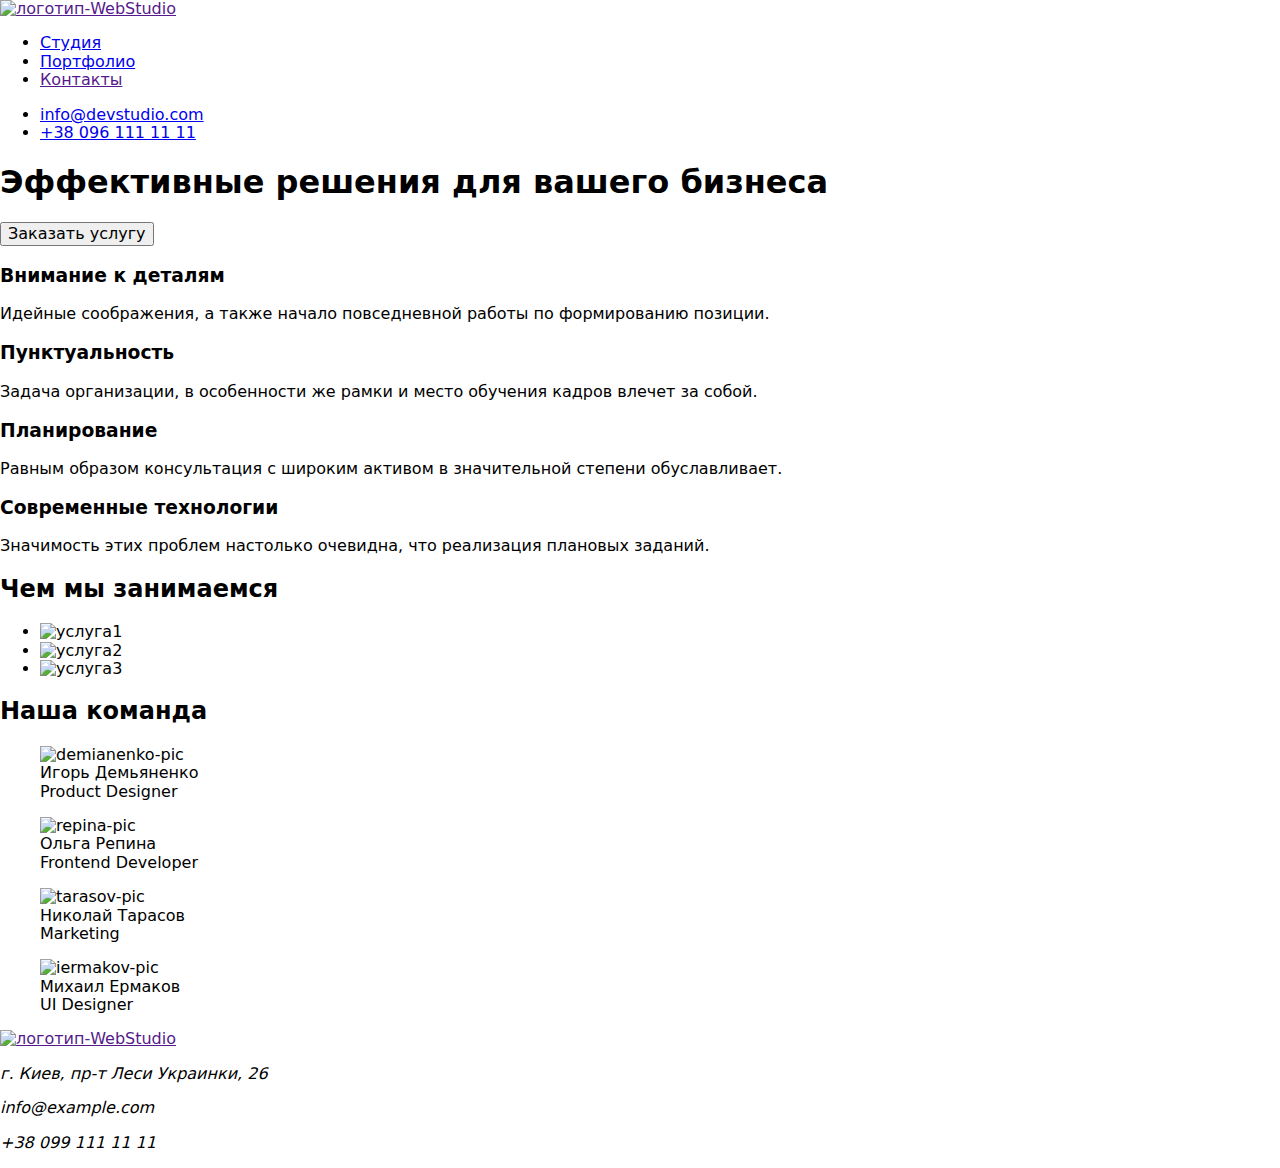
==== index.html @ 85d2e61b "правка структуры" ====
<!DOCTYPE html>
<html lang="ru">
  <head>
    <meta charset="UTF-8" />
    <meta name="viewport" content="width=device-width, initial-scale=1.0" />
    <title>Studio</title>
    <link
      rel="stylesheet"
      href="https://cdnjs.cloudflare.com/ajax/libs/modern-normalize/0.7.0/modern-normalize.min.css"
    />
    <link rel="stylesheet" href="./css-studio/studio.css" />
    <link
      href="https://fonts.googleapis.com/css2?family=Roboto:wght@400;700&display=swap"
      rel="stylesheet"
    />
  </head>
  <body class="body">
    <header class="header-content">
      <nav>
        <a class="company-logo" href="">
          <img
            src="./img/WebStudio.svg"
            width="145"
            height="31"
            alt="логотип-WebStudio"
          />
        </a>

        <ul class="nav-link-list">
          <li><a class="nav-link" href="./studio.html"> Студия</a></li>
          <li><a class="nav-link" href="../portfolio.html"> Портфолио</a></li>
          <li><a class="nav-link" href=""> Контакты</a></li>
        </ul>
      </nav>

      <ul>
        <li>
          <a class="contact-link" href="mailto:info@devstudio.com">
            info@devstudio.com</a
          >
        </li>
        <li>
          <a class="contact-link" href="tel:+380961111111">+38 096 111 11 11</a>
        </li>
      </ul>
    </header>
    <section class="section1">
      <h1 class="title1">Эффективные решения для вашего бизнеса</h1>
      <button class="order-service-button" type="button">
        Заказать услугу
      </button>
    </section>
    <main class="main-content">
      <!--Studio strong sides-->
      <section>
        <h3 class="title3">Внимание к деталям</h3>
        <p class="strong-sides-description">
          Идейные соображения, а также начало повседневной работы по
          формированию позиции.
        </p>
        <h3 class="title3">Пунктуальность</h3>
        <p class="strong-sides-description">
          Задача организации, в особенности же рамки и место обучения кадров
          влечет за собой.
        </p>
        <h3 class="title3">Планирование</h3>
        <p class="strong-sides-description">
          Равным образом консультация с широким активом в значительной степени
          обуславливает.
        </p>
        <h3 class="title3">Современные технологии</h3>
        <p class="strong-sides-description">
          Значимость этих проблем настолько очевидна, что реализация плановых
          заданий.
        </p>
      </section>
      <h2 class="title2">Чем мы занимаемся</h2>
      <ul>
        <li>
          <img src="./img/box1.svg" width="370" height="294" alt="услуга1" />
        </li>
        <li>
          <img src="./img/box2.svg" width="370" height="294" alt="услуга2" />
        </li>
        <li>
          <img src="./img/box3.svg" width="370" height="294" alt="услуга3" />
        </li>
      </ul>

      <!--Team info conteiner-->
      <section class="team-list">
        <h2 class="title2">Наша команда</h2>
        <figure class="figure-item">
          <img
            src="./img/demianenko.svg"
            width="270"
            height="260"
            alt="demianenko-pic"
          />
          <figcaption>
            Игорь Демьяненко <br />
            Product Designer
          </figcaption>
        </figure>

        <figure class="figure-item">
          <img
            src="./img/repina.svg"
            width="270"
            height="260"
            alt="repina-pic"
          />
          <figcaption>
            Ольга Репина <br />
            Frontend Developer
          </figcaption>
        </figure>

        <figure class="figure-item">
          <img
            src="./img/tarasov.svg"
            width="270"
            height="260"
            alt="tarasov-pic"
          />
          <figcaption>
            Николай Тарасов <br />
            Marketing
          </figcaption>
        </figure>

        <figure class="figure-item">
          <img
            src="./img/iermakov.svg"
            width="270"
            height="260"
            alt="iermakov-pic"
          />
          <figcaption>
            Михаил Ермаков <br />
            UI Designer
          </figcaption>
        </figure>
      </section>
    </main>

    <footer class="footer">
      <a href="">
        <img
          src="./img/WebStudio.svg"
          width="145"
          height="31"
          alt="логотип-WebStudio"
        />
      </a>
      <address>
        <p class="adress-info-footer">г. Киев, пр-т Леси Украинки, 26</p>
        <p class="contacts-footer">info@example.com</p>
        <p class="contacts-footer">+38 099 111 11 11</p>
      </address>
    </footer>
  </body>
</html>
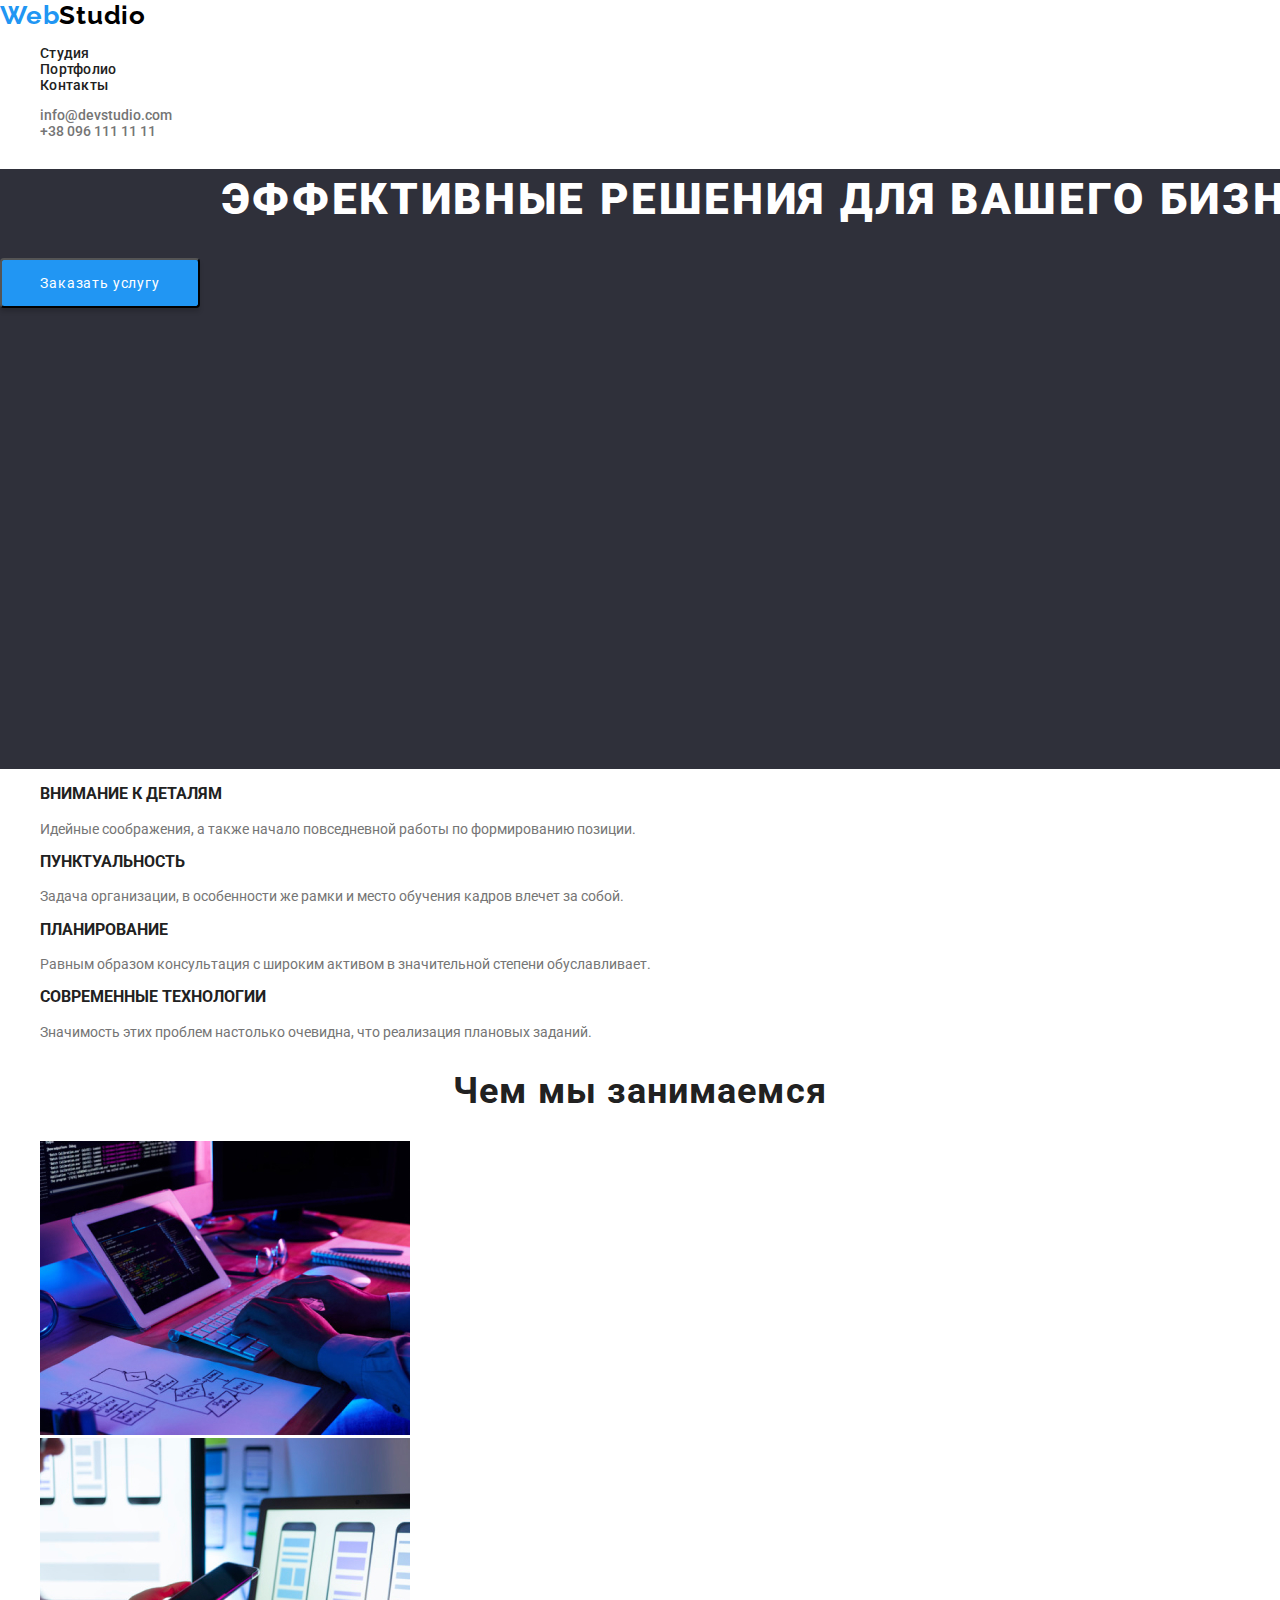
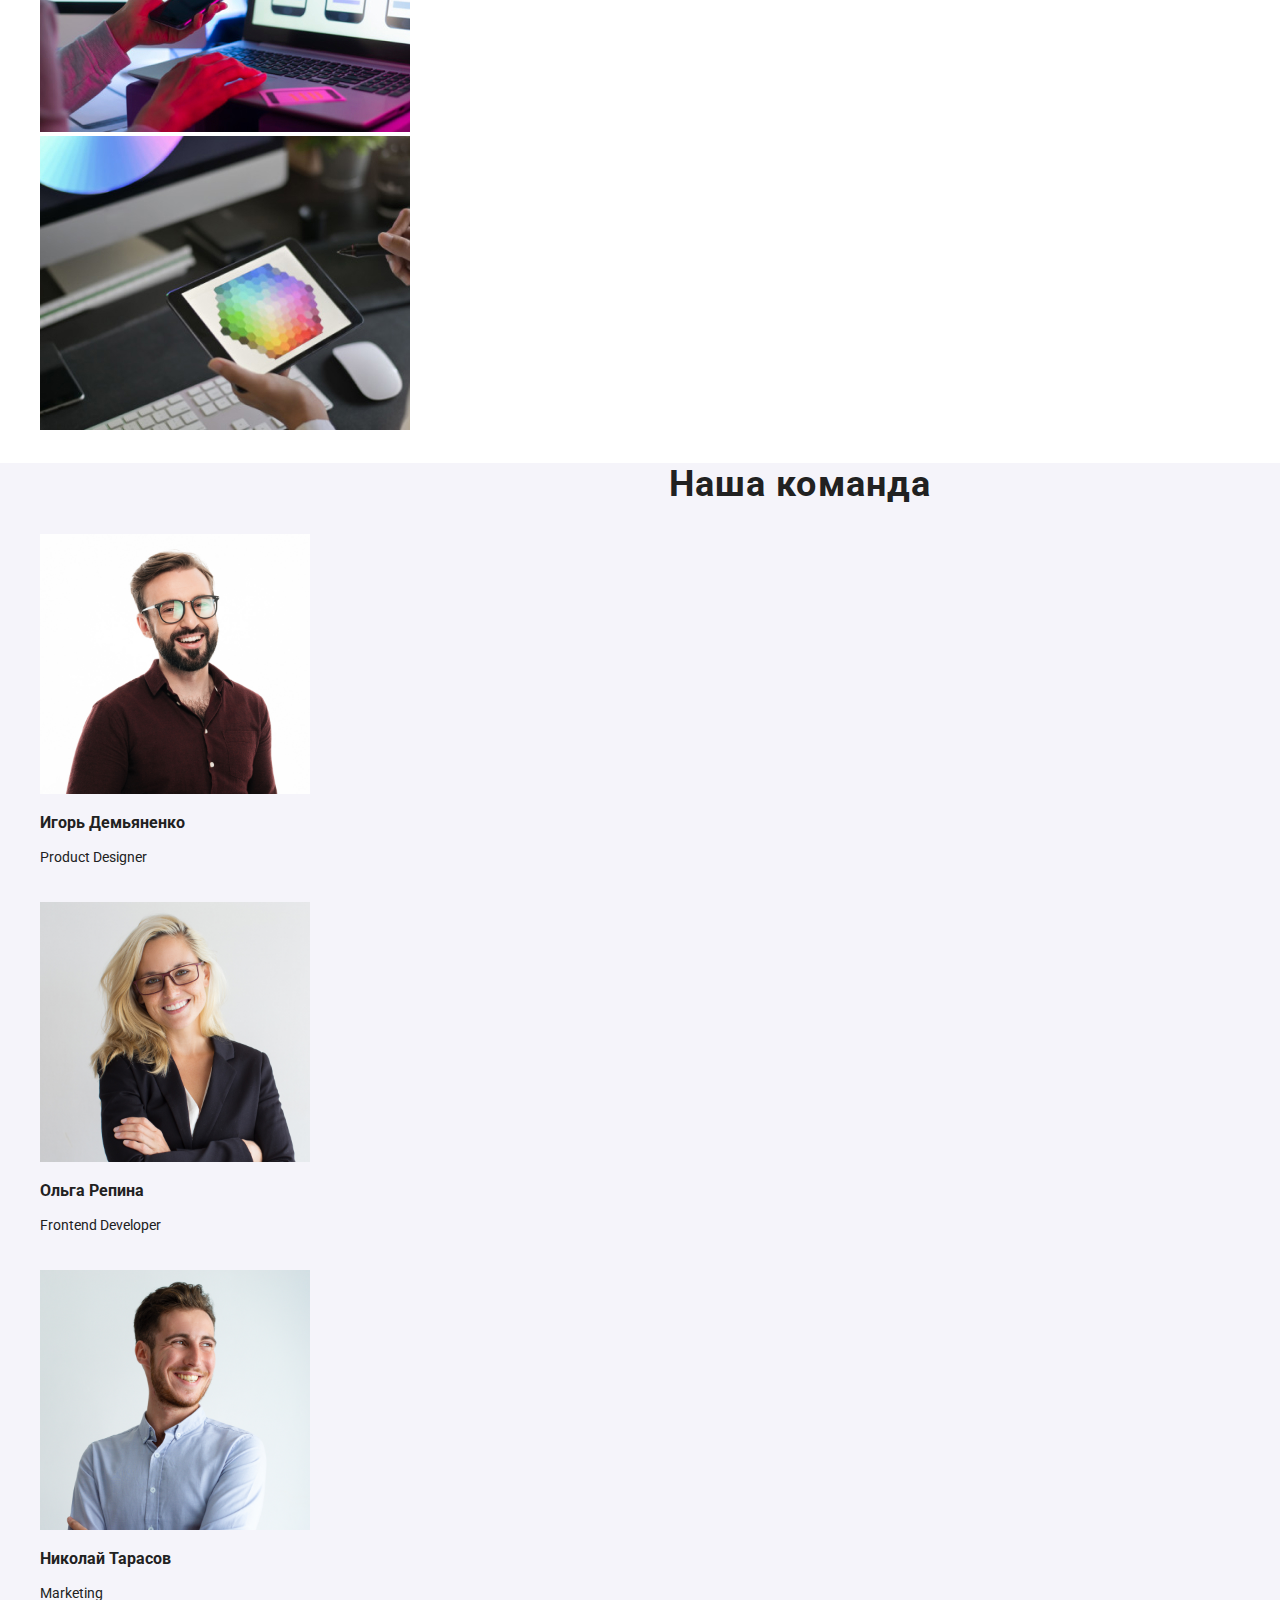
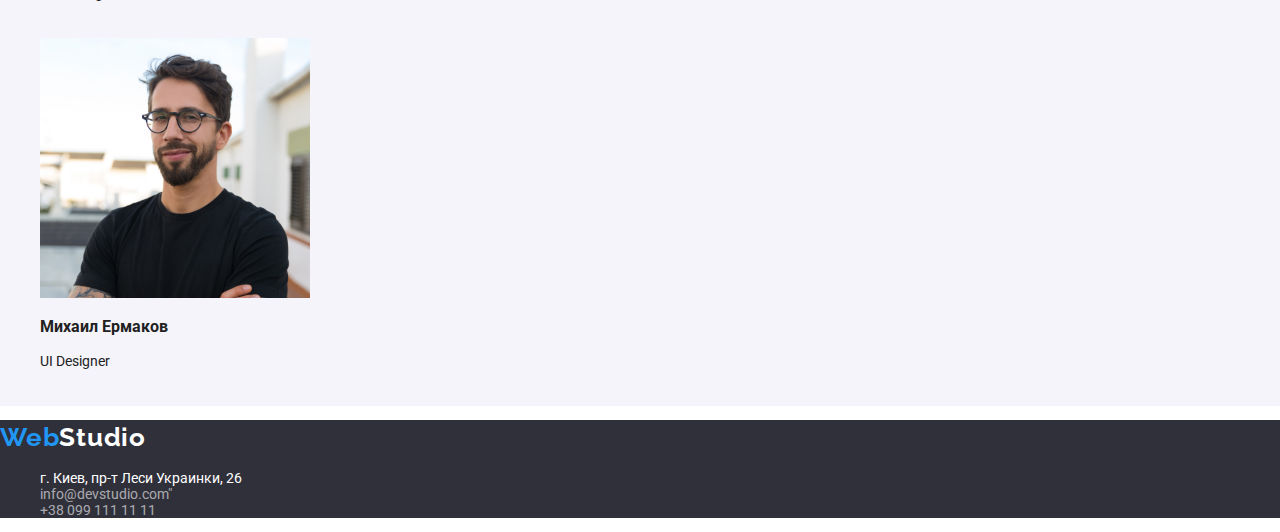
==== commit bce1478d: "клонирование файлов 2 ДЗ" ====
--- a/index.html
+++ b/index.html
@@ -8,28 +8,27 @@
       rel="stylesheet"
       href="https://cdnjs.cloudflare.com/ajax/libs/modern-normalize/0.7.0/modern-normalize.min.css"
     />
-    <link rel="stylesheet" href="./css-studio/studio.css" />
+    <link rel="stylesheet" href="./css/styles.css" />
     <link
       href="https://fonts.googleapis.com/css2?family=Roboto:wght@400;700&display=swap"
       rel="stylesheet"
     />
+    <link
+      href="https://fonts.googleapis.com/css2?family=Raleway:wght@600&display=swap"
+      rel="stylesheet"
+    />
   </head>
-  <body class="body">
+  <body>
     <header class="header-content">
       <nav>
-        <a class="company-logo" href="">
-          <img
-            src="./img/WebStudio.svg"
-            width="145"
-            height="31"
-            alt="логотип-WebStudio"
-          />
+        <a class="company-logo" href="./index.html"
+          ><span class="logo-web">Web</span>Studio
         </a>
 
         <ul class="nav-link-list">
-          <li><a class="nav-link" href="./studio.html"> Студия</a></li>
-          <li><a class="nav-link" href="../portfolio.html"> Портфолио</a></li>
-          <li><a class="nav-link" href=""> Контакты</a></li>
+          <li><a class="nav-link" href="./index.html"> Студия</a></li>
+          <li><a class="nav-link" href="./portfolio.html"> Портфолио</a></li>
+          <li><a class="nav-link" href="">Контакты</a></li>
         </ul>
       </nav>
 
@@ -44,120 +43,130 @@
         </li>
       </ul>
     </header>
-    <section class="section1">
-      <h1 class="title1">Эффективные решения для вашего бизнеса</h1>
-      <button class="order-service-button" type="button">
-        Заказать услугу
-      </button>
-    </section>
+
     <main class="main-content">
+      <section class="section-hero">
+        <h1 class="title-hero">Эффективные решения для вашего бизнеса</h1>
+        <button class="btn" type="button">Заказать услугу</button>
+      </section>
+
       <!--Studio strong sides-->
       <section>
-        <h3 class="title3">Внимание к деталям</h3>
-        <p class="strong-sides-description">
-          Идейные соображения, а также начало повседневной работы по
-          формированию позиции.
-        </p>
-        <h3 class="title3">Пунктуальность</h3>
-        <p class="strong-sides-description">
-          Задача организации, в особенности же рамки и место обучения кадров
-          влечет за собой.
-        </p>
-        <h3 class="title3">Планирование</h3>
-        <p class="strong-sides-description">
-          Равным образом консультация с широким активом в значительной степени
-          обуславливает.
-        </p>
-        <h3 class="title3">Современные технологии</h3>
-        <p class="strong-sides-description">
-          Значимость этих проблем настолько очевидна, что реализация плановых
-          заданий.
-        </p>
+        <!--<h2>Сильные стороны</h2>-->
+        <ul>
+          <li>
+            <h3 class="strong-sides">Внимание к деталям</h3>
+            <p class="sides-descr">
+              Идейные соображения, а также начало повседневной работы по
+              формированию позиции.
+            </p>
+          </li>
+          <li>
+            <h3 class="strong-sides">Пунктуальность</h3>
+            <p class="sides-descr">
+              Задача организации, в особенности же рамки и место обучения кадров
+              влечет за собой.
+            </p>
+          </li>
+          <li>
+            <h3 class="strong-sides">Планирование</h3>
+            <p class="sides-descr">
+              Равным образом консультация с широким активом в значительной
+              степени обуславливает.
+            </p>
+          </li>
+          <li>
+            <h3 class="strong-sides">Современные технологии</h3>
+            <p class="sides-descr">
+              Значимость этих проблем настолько очевидна, что реализация
+              плановых заданий.
+            </p>
+          </li>
+        </ul>
       </section>
-      <h2 class="title2">Чем мы занимаемся</h2>
+      <h2 class="title-company-features">Чем мы занимаемся</h2>
       <ul>
         <li>
-          <img src="./img/box1.svg" width="370" height="294" alt="услуга1" />
+          <img
+            src="./img/img-studio/coding.jpg"
+            width="370"
+            alt="услуги-html/css"
+          />
         </li>
         <li>
-          <img src="./img/box2.svg" width="370" height="294" alt="услуга2" />
+          <img
+            src="./img/img-studio/programming.jpg"
+            width="370"
+            alt="услуги-програмирования"
+          />
         </li>
         <li>
-          <img src="./img/box3.svg" width="370" height="294" alt="услуга3" />
+          <img
+            src="./img/img-studio/design.jpg"
+            width="370"
+            alt="услуги-дизайна"
+          />
         </li>
       </ul>
 
       <!--Team info conteiner-->
       <section class="team-list">
-        <h2 class="title2">Наша команда</h2>
-        <figure class="figure-item">
-          <img
-            src="./img/demianenko.svg"
-            width="270"
-            height="260"
-            alt="demianenko-pic"
-          />
-          <figcaption>
-            Игорь Демьяненко <br />
-            Product Designer
-          </figcaption>
-        </figure>
+        <h2 class="title-company-features">Наша команда</h2>
+        <ul>
+          <li class="staff-item">
+            <img
+              src="./img/img-studio/demianenko.jpg"
+              width="270"
+              alt="demianenko-pic"
+            />
+            <h3 class="staff-info">Игорь Демьяненко</h3>
+            <p class="staff-function">Product Designer</p>
+          </li>
 
-        <figure class="figure-item">
-          <img
-            src="./img/repina.svg"
-            width="270"
-            height="260"
-            alt="repina-pic"
-          />
-          <figcaption>
-            Ольга Репина <br />
-            Frontend Developer
-          </figcaption>
-        </figure>
+          <li class="staff-item">
+            <img
+              src="./img/img-studio/repina.jpg"
+              width="270"
+              alt="repina-pic"
+            />
+            <h3 class="staff-info">Ольга Репина</h3>
+            <p class="staff-function">Frontend Developer</p>
+          </li>
 
-        <figure class="figure-item">
-          <img
-            src="./img/tarasov.svg"
-            width="270"
-            height="260"
-            alt="tarasov-pic"
-          />
-          <figcaption>
-            Николай Тарасов <br />
-            Marketing
-          </figcaption>
-        </figure>
+          <li class="staff-item">
+            <img
+              src="./img/img-studio/tarasov.jpg"
+              width="270"
+              alt="tarasov-pic"
+            />
+            <h3 class="staff-info">Николай Тарасов</h3>
+            <p class="staff-function">Marketing</p>
+          </li>
 
-        <figure class="figure-item">
-          <img
-            src="./img/iermakov.svg"
-            width="270"
-            height="260"
-            alt="iermakov-pic"
-          />
-          <figcaption>
-            Михаил Ермаков <br />
-            UI Designer
-          </figcaption>
-        </figure>
+          <li class="staff-item">
+            <img
+              src="./img/img-studio/iermakov.jpg"
+              width="270"
+              alt="iermakov-pic"
+            />
+            <h3>Михаил Ермаков</h3>
+            <p class="staff-function">UI Designer</p>
+          </li>
+        </ul>
       </section>
     </main>
 
     <footer class="footer">
-      <a href="">
-        <img
-          src="./img/WebStudio.svg"
-          width="145"
-          height="31"
-          alt="логотип-WebStudio"
-        />
+      <a class="company-logo" href="./index.html">
+        <span class="logo-web">Web</span
+        ><span class="logo-studio-footer">Studio</span>
       </a>
-      <address>
-        <p class="adress-info-footer">г. Киев, пр-т Леси Украинки, 26</p>
-        <p class="contacts-footer">info@example.com</p>
-        <p class="contacts-footer">+38 099 111 11 11</p>
-      </address>
+      <ul>
+        <li class="adress-info-footer">г. Киев, пр-т Леси Украинки, 26</li>
+        <li> <a class="contacts-footer" href="href="mailto:info@devstudio.com">
+            info@devstudio.com"</a></li>
+        <li> <a class="contacts-footer" href="tel:+380961111111"> +38 099 111 11 11</a></li>
+      </ul>
     </footer>
   </body>
 </html>
--- a/css/styles.css
+++ b/css/styles.css
@@ -0,0 +1,299 @@
+:root {
+  --main-text-color: #212121;
+  --secondary-text-color: #757575;
+  --white-color: #ffffff;
+  --accent-color: #2196f3;
+  --rare-text-color: #000000;
+  --footer-text-color: rgba(255, 255, 255, 0.6);
+  --text-shadow-color: rgba(0, 0, 0, 0.25);
+  --box-shadow-color: rgba(0, 0, 0, 0.15);
+  --link-accent-color: rgb(0, 119, 255);
+  --light-background-color: #f5f4fa;
+  --accent-background-color: #188ce8;
+  --footer-background-color: #2f303a;
+}
+body {
+  font-family: "Roboto", sans-serif;
+  font-size: 14px;
+  font-style: normal;
+  font-weight: normal;
+  color: var(--main-text-color);
+  background-color: var(--main-background-color);
+  /* width: 1200px; */
+}
+
+ul {
+  list-style: none;
+}
+
+/* .link {
+  color: var(--rare-color);
+  text-decoration: none;
+} */
+
+.header-content {
+  background-color: var(--white-color);
+  width: 1600px;
+}
+
+.company-logo {
+  width: 145px;
+  height: 31px;
+  text-decoration: none;
+  color: var (--rare-color);
+  font-family: Raleway;
+  font-style: normal;
+  font-weight: bold;
+  font-size: 26px;
+  line-height: 31px;
+  letter-spacing: 0.03em;
+}
+
+.logo-web {
+  color: var(--accent-color);
+}
+
+/* .nav-link-list {
+  align-items: center;
+} */
+
+.nav-link {
+  text-decoration: none;
+  color: var(--main-text-color);
+  /* width: 68px;
+  height: 16px; */
+  font-weight: 500;
+  line-height: 16px;
+  letter-spacing: 0.02em;
+}
+
+.contact-link {
+  color: var(--rare-text-color);
+  text-decoration: none;
+}
+
+.nav-link:hover,
+.nav-link:focus {
+  color: var(--link-accent-color);
+  text-shadow: 0px 4px 4px var(--footer-shadow-color);
+}
+
+.contact-link {
+  color: var(--secondary-text-color);
+  font-size: 14px;
+  text-decoration: none;
+}
+
+.contact-link:hover,
+.contact-link:focus {
+  color: var(--link-accent-color);
+}
+
+.main-content {
+  background-color: var(--white-color);
+}
+
+.title-hero {
+  font-style: normal;
+  font-weight: 900;
+  font-size: 44px;
+  line-height: 60px;
+  text-align: center;
+  vertical-align: middle;
+  letter-spacing: 0.06em;
+  text-transform: uppercase;
+  color: var(--white-color);
+}
+
+.section-hero {
+  background-color: var(--footer-background-color);
+  width: 1600px;
+  height: 600px;
+}
+
+.btn {
+  position: absolute;
+  width: 200px;
+  height: 50px;
+  color: var(--white-color);
+  align-items: center;
+  text-align: center;
+  letter-spacing: 0.06em;
+  background-color: var(--accent-color);
+  box-shadow: 0px 4px 4px var(--box-shadow-color);
+  border-radius: 4px;
+}
+
+/* .order-service-button:hover,
+.order-service-button:focus {
+  width: 200px;
+  height: 50px;
+  left: 700px;
+  top: 433px;
+  color: white;
+  display: flex;
+  align-items: center;
+  text-align: center;
+  background-color:var (--accent-background-color);
+  box-shadow: 0px 4px 4px var (--box-shadow-color);
+  border-radius: 4px;
+} */
+
+.title-company-features {
+  font-weight: bold;
+  font-size: 36px;
+  line-height: 42px;
+  text-align: center;
+  letter-spacing: 0.03em;
+  color: var(--main-text-color);
+}
+
+.strong-sides {
+  font-weight: bold;
+  text-transform: uppercase;
+  color: var(--main-text-color);
+}
+
+.sides-descr {
+  color: var(--secondary-text-color);
+}
+.team-list {
+  background-color: var(--light-background-color);
+  width: 1600px;
+}
+
+.staff-item {
+  width: 270px;
+  height: 368px;
+}
+
+.footer {
+  background-color: var(--footer-background-color);
+  width: 1600px;
+}
+
+.logo-studio-footer {
+  color: var(--white-color);
+}
+
+.adress-info-footer {
+  color: white;
+}
+.contacts-footer {
+  color: var(--footer-text-color);
+}
+
+ul {
+  list-style: none;
+}
+
+.company-logo {
+  width: 145px;
+  height: 31px;
+  text-decoration: none;
+  color: var(--rare-text-color);
+  font-family: Raleway;
+  font-style: normal;
+  font-weight: bold;
+  font-size: 26px;
+  letter-spacing: 0.03em;
+}
+
+.logo-web {
+  color: var(--accent-color);
+  line-height: 30.5px;
+}
+
+.logo-studio {
+  line-height: 35.5px;
+}
+
+.nav-link-list {
+  align-items: center;
+}
+.nav-link {
+  color: var(--main-text-color);
+  width: 68px;
+  height: 16px;
+  font-weight: 500;
+  line-height: 16px;
+  letter-spacing: 0.02em;
+}
+
+.nav-link:hover,
+.nav-link:focus {
+  color: var(--link-accent-color);
+  text-shadow: 0px 4px 4px var(--text-shadow-color);
+}
+
+.nav-link {
+  text-decoration: none;
+}
+
+.contact-link {
+  color: var(--secondary-text-color);
+  font-size: 14px;
+  font-style: normal;
+  font-weight: 500;
+  text-decoration: none;
+}
+
+.contact-link:hover,
+.contact-link:focus {
+  color: var(--link-accent-color);
+}
+
+.button-list {
+  align-items: center;
+}
+
+.work-buttons {
+  width: 145px;
+  height: 38px;
+  text-align: center;
+  font-weight: 500;
+  font-size: 16px;
+  line-height: 26px;
+  background-color: var(--light-background-color);
+  border-radius: 4px;
+  border: 0px;
+}
+
+.work-buttons:hover,
+.work-buttons:focus {
+  width: 145px;
+  height: 38px;
+  color: var(--white-color);
+  text-align: center;
+  font-weight: 500;
+  align-items: center;
+  background-color: var(--accent-background-color);
+  box-shadow: 0px 4px 4px var(--box-shadow-color);
+  border-radius: 4px;
+}
+
+.project-link {
+  text-decoration: none;
+  color: var(--main-text-color);
+}
+
+.figure {
+  display: block;
+}
+
+.footer {
+  background-color: var(--footer-background-color);
+}
+
+.logo-studio-footer {
+  color: var(--white-color);
+  line-height: 35.5px;
+}
+
+.adress-info-footer {
+  color: var(--white-color);
+}
+.contacts-footer {
+  color: var(--footer-text-color);
+  text-decoration: none;
+}
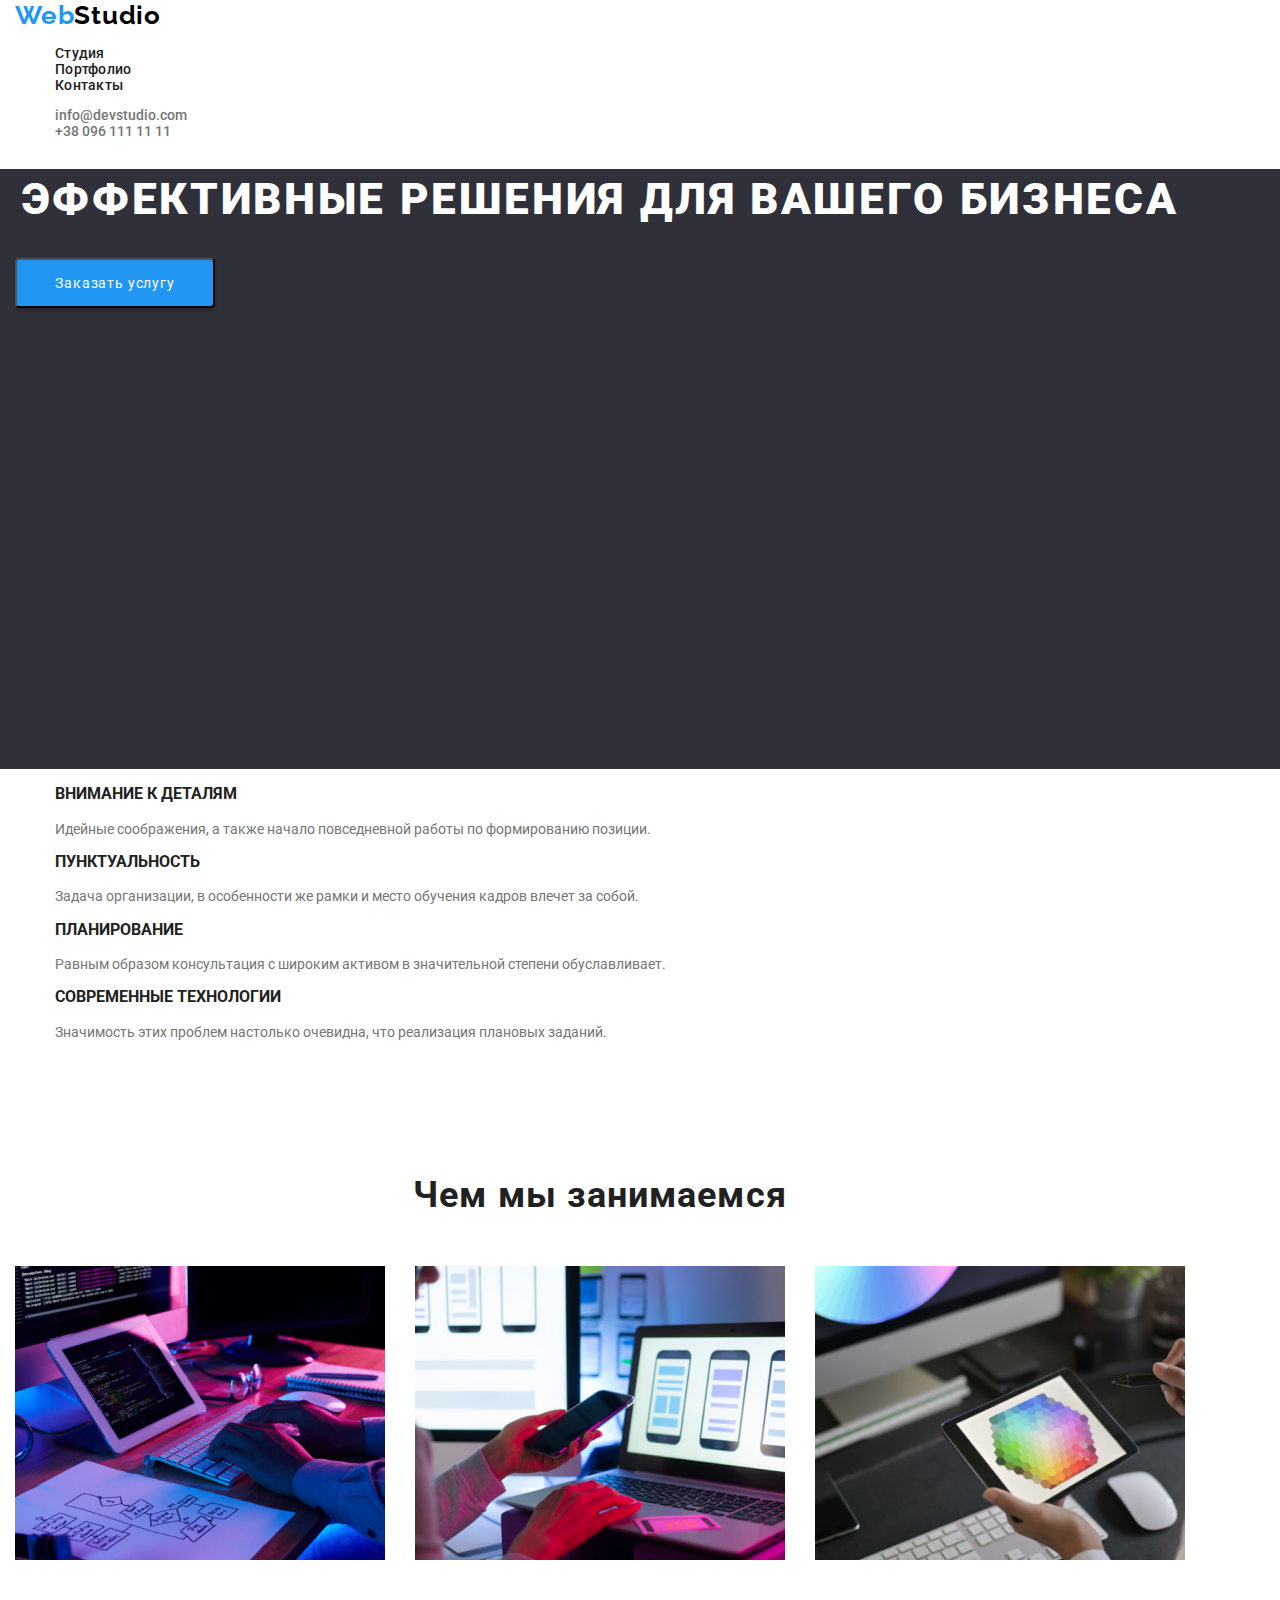
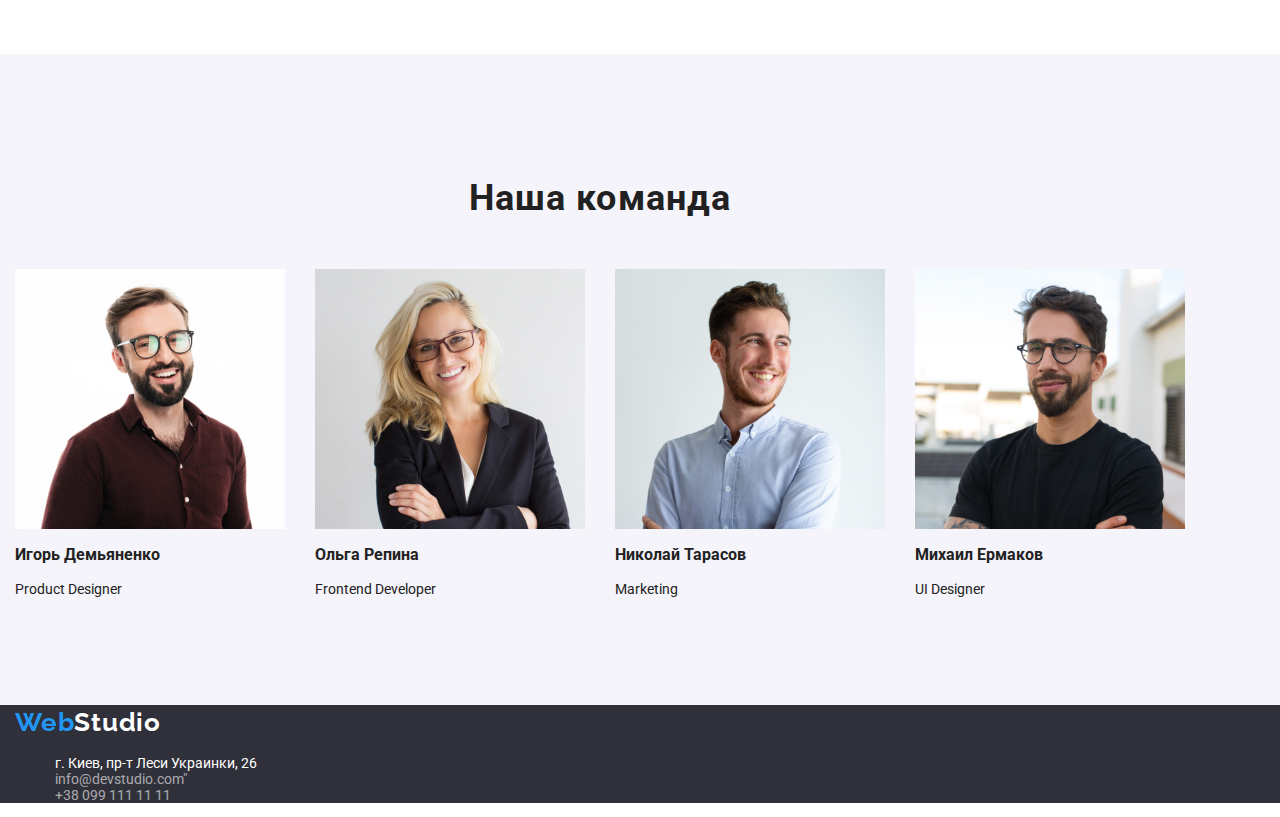
==== commit 85a3a059: "1 часть 3ДЗ" ====
--- a/index.html
+++ b/index.html
@@ -20,6 +20,7 @@
   </head>
   <body>
     <header class="header-content">
+      <div class="conteiner">
       <nav>
         <a class="company-logo" href="./index.html"
           ><span class="logo-web">Web</span>Studio
@@ -42,16 +43,20 @@
           <a class="contact-link" href="tel:+380961111111">+38 096 111 11 11</a>
         </li>
       </ul>
+      </div>
     </header>
 
     <main class="main-content">
       <section class="section-hero">
+        <div class="conteiner">
         <h1 class="title-hero">Эффективные решения для вашего бизнеса</h1>
         <button class="btn" type="button">Заказать услугу</button>
+      </div>
       </section>
 
       <!--Studio strong sides-->
       <section>
+        <div class="conteiner">
         <!--<h2>Сильные стороны</h2>-->
         <ul>
           <li>
@@ -83,24 +88,27 @@
             </p>
           </li>
         </ul>
+        </div>
       </section>
+      <section class="we-doing">
+        <div class="conteiner">
       <h2 class="title-company-features">Чем мы занимаемся</h2>
-      <ul>
-        <li>
+      <ul class="doing-list">
+        <li class="doing-item">
           <img
             src="./img/img-studio/coding.jpg"
             width="370"
             alt="услуги-html/css"
           />
         </li>
-        <li>
+        <li class="doing-item">
           <img
             src="./img/img-studio/programming.jpg"
             width="370"
             alt="услуги-програмирования"
           />
         </li>
-        <li>
+        <li class="doing-item">
           <img
             src="./img/img-studio/design.jpg"
             width="370"
@@ -108,11 +116,14 @@
           />
         </li>
       </ul>
+      </div>
+      </section>
 
       <!--Team info conteiner-->
-      <section class="team-list">
+      <section class="team">
+        <div class="conteiner">
         <h2 class="title-company-features">Наша команда</h2>
-        <ul>
+        <ul class="team-list">
           <li class="staff-item">
             <img
               src="./img/img-studio/demianenko.jpg"
@@ -153,10 +164,12 @@
             <p class="staff-function">UI Designer</p>
           </li>
         </ul>
+        </div>
       </section>
     </main>
 
     <footer class="footer">
+      <div class="conteiner">
       <a class="company-logo" href="./index.html">
         <span class="logo-web">Web</span
         ><span class="logo-studio-footer">Studio</span>
@@ -167,6 +180,7 @@
             info@devstudio.com"</a></li>
         <li> <a class="contacts-footer" href="tel:+380961111111"> +38 099 111 11 11</a></li>
       </ul>
+      </div>
     </footer>
   </body>
 </html>
--- a/css/styles.css
+++ b/css/styles.css
@@ -12,28 +12,46 @@
   --accent-background-color: #188ce8;
   --footer-background-color: #2f303a;
 }
+
 body {
   font-family: "Roboto", sans-serif;
   font-size: 14px;
   font-style: normal;
   font-weight: normal;
   color: var(--main-text-color);
-  background-color: var(--main-background-color);
+  background-color: var(--white-color);
+  letter-spacing: 0, 03em;
+  /* padding-left: 200px;
+  padding-right: 200px; */
   /* width: 1200px; */
+}
+
+.conteiner {
+  width: 1200px;
+  padding-left: 15px;
+  padding-right: 15px;
 }
 
 ul {
   list-style: none;
 }
 
-/* .link {
+link {
   color: var(--rare-color);
   text-decoration: none;
-} */
+}
+img {
+  display: block;
+  width: 100%;
+  height: auto;
+
+  /* box-sizing: border-box;
+  margin: 0; */
+}
 
 .header-content {
   background-color: var(--white-color);
-  width: 1600px;
+  /* width: 1600px; */
 }
 
 .company-logo {
@@ -53,12 +71,12 @@
   color: var(--accent-color);
 }
 
-/* .nav-link-list {
-  align-items: center;
-} */
+.nav-link-list {
+  align-items: center;
+}
 
 .nav-link {
-  text-decoration: none;
+  /* text-decoration: none; */
   color: var(--main-text-color);
   /* width: 68px;
   height: 16px; */
@@ -146,6 +164,7 @@
   text-align: center;
   letter-spacing: 0.03em;
   color: var(--main-text-color);
+  margin-bottom: 50px;
 }
 
 .strong-sides {
@@ -154,17 +173,54 @@
   color: var(--main-text-color);
 }
 
+.we-doing {
+  padding-top: 90px;
+  padding-bottom: 94px;
+}
+
+.doing-list {
+  display: flex;
+  margin: 0px;
+  padding: 0px;
+}
+
+.doing-item {
+  width: calc((100%-30px * 2) / 3);
+}
+
+.doing-item:not(:nth-child(3n)) {
+  margin-right: 30px;
+}
+
 .sides-descr {
   color: var(--secondary-text-color);
 }
+.team {
+  background-color: var(--light-background-color);
+  margin: 0px;
+  padding-top: 94px;
+  padding-bottom: 94px;
+}
+
 .team-list {
-  background-color: var(--light-background-color);
-  width: 1600px;
+  display: flex;
+  margin: 0px;
+  padding: 0px;
+
+  /* width: 1600px; */
 }
 
 .staff-item {
-  width: 270px;
-  height: 368px;
+  /* display: flex;
+  flex-wrap: wrap; */
+  width: calc((100%-30px * 3) / 4);
+
+  /* width: 270px;
+  height: 368px; */
+}
+
+.staff-item:not(:nth-child(4n)) {
+  margin-right: 30px;
 }
 
 .footer {
@@ -243,7 +299,7 @@
   color: var(--link-accent-color);
 }
 
-.button-list {
+.filters-list {
   align-items: center;
 }
 
@@ -272,13 +328,26 @@
   border-radius: 4px;
 }
 
-.project-link {
-  text-decoration: none;
-  color: var(--main-text-color);
-}
-
-.figure {
-  display: block;
+.gallery-list {
+  display: flex;
+  flex-wrap: wrap;
+  margin: 0px;
+  padding: 0px;
+}
+.gallery-item:not(:nth-child(3n)) {
+  margin-right: 30px;
+}
+
+.gallery-item {
+  width: calc((100%-30px * 2) / 3);
+  margin-bottom: 30px;
+  /* border-radius: 5px; */
+  /* overflow: hidden;
+  transition: box-shadow */
+}
+
+.gallery-item:nth-last-child(-n + 3) {
+  margin-bottom: 0px;
 }
 
 .footer {
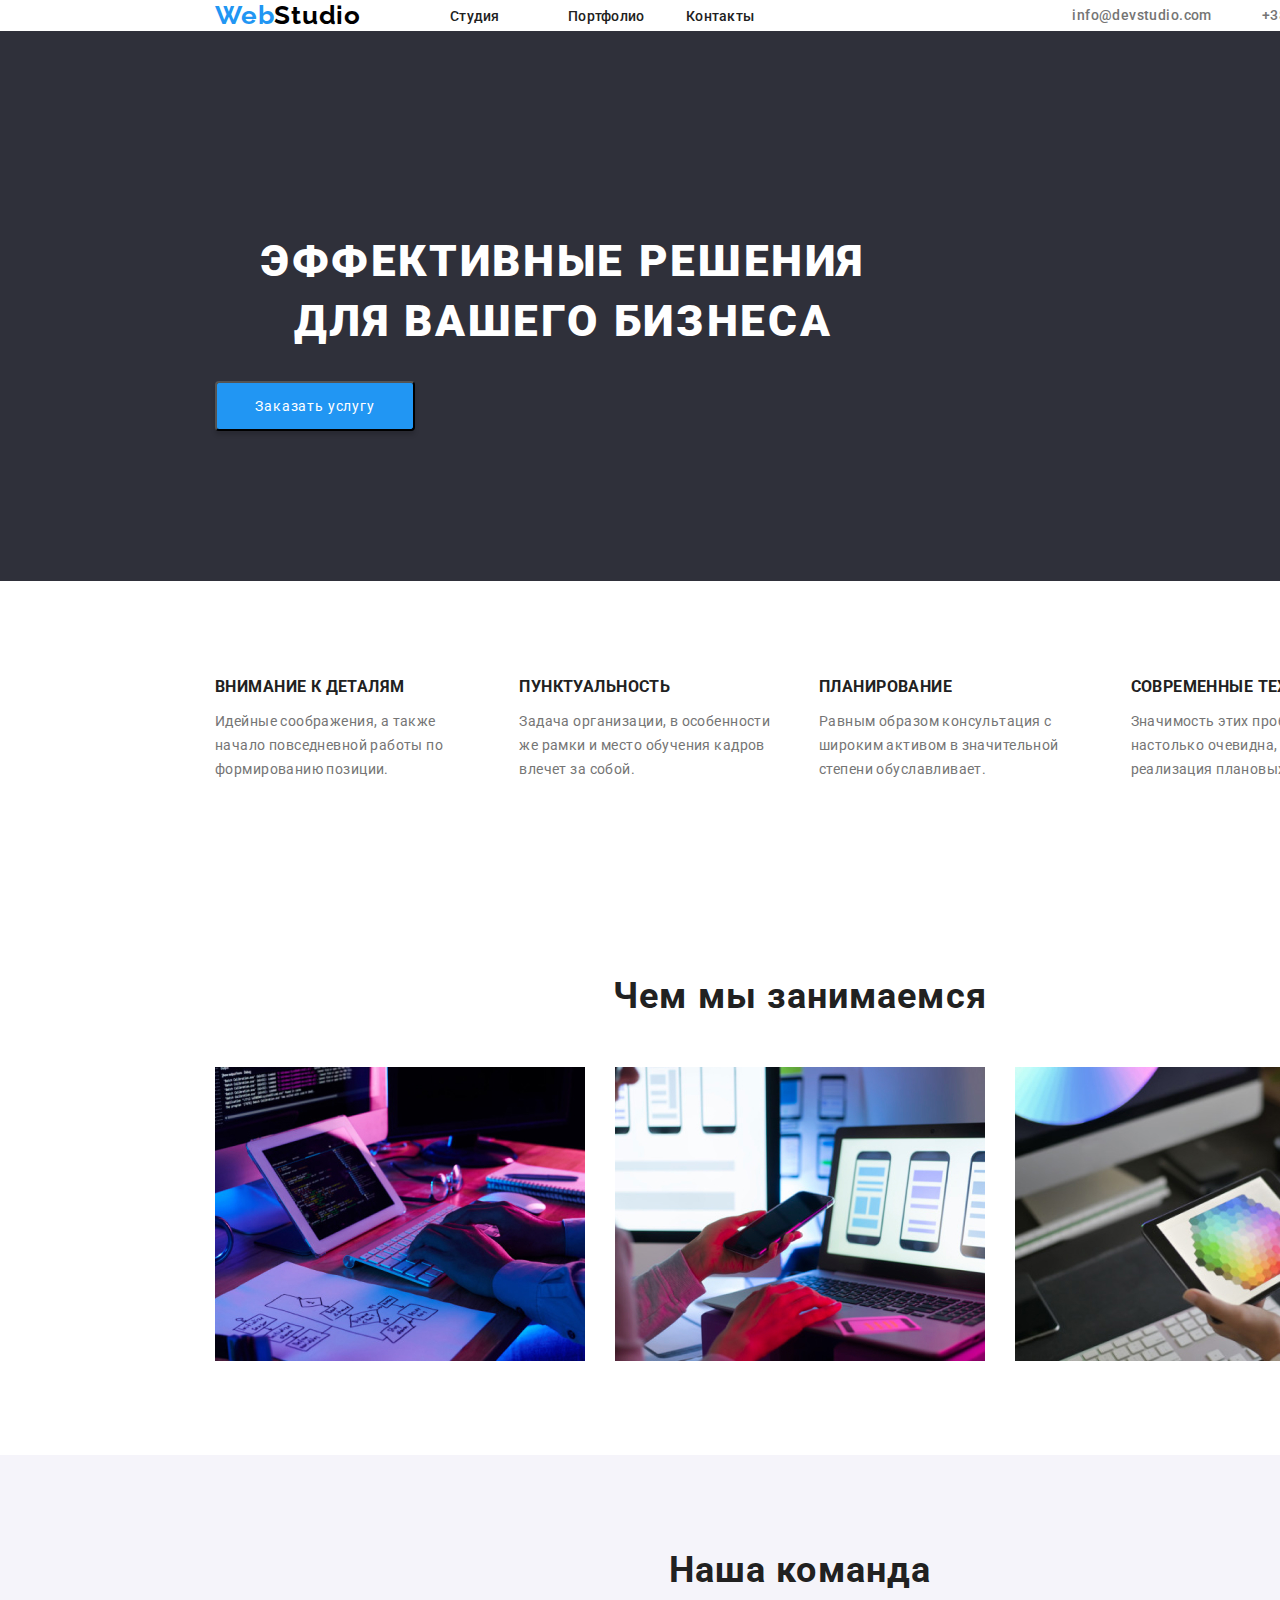
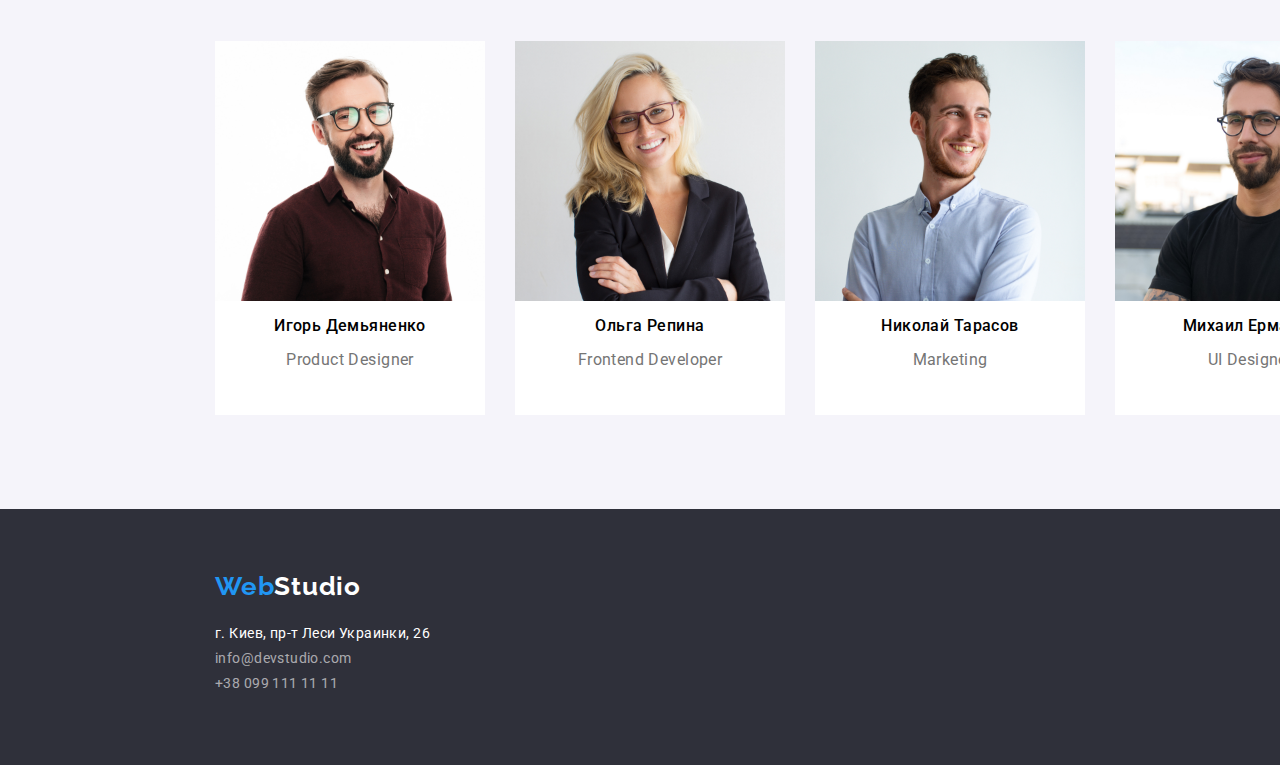
==== commit 2222f0ae: "доработка 3дз" ====
--- a/index.html
+++ b/index.html
@@ -20,26 +20,26 @@
   </head>
   <body>
     <header class="header-content">
-      <div class="conteiner">
-      <nav>
+      <div class="conteiner flexbox">
+      <nav class="header-nav">
         <a class="company-logo" href="./index.html"
           ><span class="logo-web">Web</span>Studio
         </a>
 
         <ul class="nav-link-list">
-          <li><a class="nav-link" href="./index.html"> Студия</a></li>
-          <li><a class="nav-link" href="./portfolio.html"> Портфолио</a></li>
-          <li><a class="nav-link" href="">Контакты</a></li>
+          <li class="nav-item"><a class="nav-link" href="./index.html"> Студия</a></li>
+          <li class="nav-item"><a class="nav-link" href="./portfolio.html"> Портфолио</a></li>
+          <li class="nav-item"><a class="nav-link" href="">Контакты</a></li>
         </ul>
       </nav>
 
-      <ul>
-        <li>
+      <ul class="contact-link-list">
+        <li class="contact-item">
           <a class="contact-link" href="mailto:info@devstudio.com">
             info@devstudio.com</a
           >
         </li>
-        <li>
+        <li class="contact-item">
           <a class="contact-link" href="tel:+380961111111">+38 096 111 11 11</a>
         </li>
       </ul>
@@ -50,38 +50,38 @@
       <section class="section-hero">
         <div class="conteiner">
         <h1 class="title-hero">Эффективные решения для вашего бизнеса</h1>
-        <button class="btn" type="button">Заказать услугу</button>
+        <button  type="button" class="btn">Заказать услугу</button>
       </div>
       </section>
 
       <!--Studio strong sides-->
-      <section>
+      <section class="strong-sides">
         <div class="conteiner">
         <!--<h2>Сильные стороны</h2>-->
-        <ul>
-          <li>
-            <h3 class="strong-sides">Внимание к деталям</h3>
+        <ul class="sides-list">
+          <li class="sides-item">
+            <h3 class="sides-title">Внимание к деталям</h3>
             <p class="sides-descr">
               Идейные соображения, а также начало повседневной работы по
               формированию позиции.
             </p>
           </li>
-          <li>
-            <h3 class="strong-sides">Пунктуальность</h3>
+          <li class="sides-item">
+            <h3 class="sides-title">Пунктуальность</h3>
             <p class="sides-descr">
               Задача организации, в особенности же рамки и место обучения кадров
               влечет за собой.
             </p>
           </li>
-          <li>
-            <h3 class="strong-sides">Планирование</h3>
+          <li class="sides-item">
+            <h3 class="sides-title">Планирование</h3>
             <p class="sides-descr">
               Равным образом консультация с широким активом в значительной
               степени обуславливает.
             </p>
           </li>
-          <li>
-            <h3 class="strong-sides">Современные технологии</h3>
+          <li class="sides-item">
+            <h3 class="sides-title">Современные технологии</h3>
             <p class="sides-descr">
               Значимость этих проблем настолько очевидна, что реализация
               плановых заданий.
@@ -160,7 +160,7 @@
               width="270"
               alt="iermakov-pic"
             />
-            <h3>Михаил Ермаков</h3>
+            <h3 class="staff-info">Михаил Ермаков</h3>
             <p class="staff-function">UI Designer</p>
           </li>
         </ul>
@@ -170,15 +170,15 @@
 
     <footer class="footer">
       <div class="conteiner">
-      <a class="company-logo" href="./index.html">
+      <a class="company-logo logo-footer" href="./index.html">
         <span class="logo-web">Web</span
         ><span class="logo-studio-footer">Studio</span>
       </a>
       <ul>
         <li class="adress-info-footer">г. Киев, пр-т Леси Украинки, 26</li>
-        <li> <a class="contacts-footer" href="href="mailto:info@devstudio.com">
-            info@devstudio.com"</a></li>
-        <li> <a class="contacts-footer" href="tel:+380961111111"> +38 099 111 11 11</a></li>
+        <li class="contacts-info"> <a class="contacts-footer" href="href="mailto:info@devstudio.com">
+            info@devstudio.com</a></li>
+        <li class="contacts-info"> <a class="contacts-footer" href="tel:+380961111111"> +38 099 111 11 11</a></li>
       </ul>
       </div>
     </footer>
--- a/css/styles.css
+++ b/css/styles.css
@@ -20,23 +20,34 @@
   font-weight: normal;
   color: var(--main-text-color);
   background-color: var(--white-color);
-  letter-spacing: 0, 03em;
+  letter-spacing: 0.03em;
   /* padding-left: 200px;
   padding-right: 200px; */
-  /* width: 1200px; */
 }
 
 .conteiner {
   width: 1200px;
   padding-left: 15px;
   padding-right: 15px;
+  margin-left: auto;
+  margin-right: auto;
+}
+
+.flexbox {
+  display: flex;
 }
 
 ul {
   list-style: none;
-}
-
-link {
+  padding: 0px;
+}
+
+a {
+  color: var(--rare-color);
+  text-decoration: none;
+}
+
+.link {
   color: var(--rare-color);
   text-decoration: none;
 }
@@ -51,15 +62,25 @@
 
 .header-content {
   background-color: var(--white-color);
-  /* width: 1600px; */
+  display: flex;
+  align-items: center;
+  width: 1600px;
+}
+
+.header-content .flexbox {
+  justify-content: flex-end;
+  align-items: center;
 }
 
 .company-logo {
+  display: block;
   width: 145px;
-  height: 31px;
+  margin-right: 90px;
+
+  /* height: 31px; */
   text-decoration: none;
   color: var (--rare-color);
-  font-family: Raleway;
+  font-family: Raleway, sans-serif;
   font-style: normal;
   font-weight: bold;
   font-size: 26px;
@@ -71,23 +92,32 @@
   color: var(--accent-color);
 }
 
+.header-nav {
+  display: flex;
+  align-items: center;
+  margin-right: auto;
+}
+
 .nav-link-list {
-  align-items: center;
+  display: flex;
+  margin: 0;
+  padding: 0;
+  /* align-items: center; */
+}
+
+.nav-item:not(:last-child) {
+  margin-right: 50px;
 }
 
 .nav-link {
-  /* text-decoration: none; */
+  display: block;
+  /* padding-top: 32px;
+  padding-bottom: 32px; */
   color: var(--main-text-color);
-  /* width: 68px;
-  height: 16px; */
+
   font-weight: 500;
   line-height: 16px;
   letter-spacing: 0.02em;
-}
-
-.contact-link {
-  color: var(--rare-text-color);
-  text-decoration: none;
 }
 
 .nav-link:hover,
@@ -96,10 +126,29 @@
   text-shadow: 0px 4px 4px var(--footer-shadow-color);
 }
 
+.contact-link-list {
+  display: flex;
+  margin-top: 0;
+  margin-bottom: 0;
+  /* margin-left: 320px; */
+}
+
+.contact-item {
+  display: flex;
+  padding: 0;
+}
+
+.contact-item:not(:last-child) {
+  margin-right: 50px;
+}
+
 .contact-link {
+  display: block;
   color: var(--secondary-text-color);
-  font-size: 14px;
-  text-decoration: none;
+  /* padding-top: 32px;
+  padding-bottom: 32px; */
+  /* font-size: 14px;
+  text-decoration: none; */
 }
 
 .contact-link:hover,
@@ -111,8 +160,20 @@
   background-color: var(--white-color);
 }
 
+.section-hero {
+  width: 1600px;
+  background-color: var(--footer-background-color);
+  padding-top: 200px;
+  padding-bottom: 200px;
+
+  /* width: 1600px;
+  height: 600px; */
+}
+
 .title-hero {
-  font-style: normal;
+  display: flex;
+  /* flex-wrap: wrap; */
+  width: 696px;
   font-weight: 900;
   font-size: 44px;
   line-height: 60px;
@@ -121,16 +182,14 @@
   letter-spacing: 0.06em;
   text-transform: uppercase;
   color: var(--white-color);
-}
-
-.section-hero {
-  background-color: var(--footer-background-color);
-  width: 1600px;
-  height: 600px;
+  margin-bottom: 30px;
+  margin-top: 0px;
 }
 
 .btn {
+  display: flex;
   position: absolute;
+  justify-content: center;
   width: 200px;
   height: 50px;
   color: var(--white-color);
@@ -165,15 +224,45 @@
   letter-spacing: 0.03em;
   color: var(--main-text-color);
   margin-bottom: 50px;
+  margin-top: 0;
 }
 
 .strong-sides {
+  width: 1600px;
+  margin: 0;
+  padding-top: 98px;
+  padding-bottom: 90px;
+}
+
+.sides-list {
+  display: flex;
+  margin: 0;
+}
+
+.sides-title {
   font-weight: bold;
   text-transform: uppercase;
   color: var(--main-text-color);
+  line-height: 16px;
+  margin-bottom: 10px;
+  margin-top: 0;
+}
+
+.sides-item {
+  width: calc((100%-30px * 3) / 4);
+}
+
+.sides-item:not(:nth-child(4n)) {
+  margin-right: 30px;
+}
+
+.sides-descr {
+  color: var(--secondary-text-color);
+  line-height: 24px;
 }
 
 .we-doing {
+  width: 1600px;
   padding-top: 90px;
   padding-bottom: 94px;
 }
@@ -192,10 +281,8 @@
   margin-right: 30px;
 }
 
-.sides-descr {
-  color: var(--secondary-text-color);
-}
 .team {
+  width: 1600px;
   background-color: var(--light-background-color);
   margin: 0px;
   padding-top: 94px;
@@ -214,6 +301,7 @@
   /* display: flex;
   flex-wrap: wrap; */
   width: calc((100%-30px * 3) / 4);
+  background-color: var(--white-color);
 
   /* width: 270px;
   height: 368px; */
@@ -221,6 +309,24 @@
 
 .staff-item:not(:nth-child(4n)) {
   margin-right: 30px;
+  padding-bottom: 30px;
+}
+
+.staff-info,
+.staff-function {
+  text-align: center;
+  font-size: 16px;
+  line-height: 18px;
+}
+
+.staff-info {
+  color: var(--rare-text-color);
+  font-weight: 500;
+  margin-bottom: 10px;
+}
+
+.staff-function {
+  color: var(--secondary-text-color);
 }
 
 .footer {
@@ -239,13 +345,9 @@
   color: var(--footer-text-color);
 }
 
-ul {
-  list-style: none;
-}
-
 .company-logo {
   width: 145px;
-  height: 31px;
+  /* height: 31px; */
   text-decoration: none;
   color: var(--rare-text-color);
   font-family: Raleway;
@@ -304,7 +406,7 @@
 }
 
 .work-buttons {
-  width: 145px;
+  /* width: 74px; */
   height: 38px;
   text-align: center;
   font-weight: 500;
@@ -313,11 +415,12 @@
   background-color: var(--light-background-color);
   border-radius: 4px;
   border: 0px;
+  shadow: none;
 }
 
 .work-buttons:hover,
 .work-buttons:focus {
-  width: 145px;
+  /* width: 145px; */
   height: 38px;
   color: var(--white-color);
   text-align: center;
@@ -328,6 +431,20 @@
   border-radius: 4px;
 }
 
+.filters-gallery-list {
+  display: flex;
+  align-items: center;
+  justify-content: center;
+}
+
+.filter-item:not(:last-child) {
+  margin-right: 8px;
+}
+
+.gallery {
+  width: 1600px;
+}
+
 .gallery-list {
   display: flex;
   flex-wrap: wrap;
@@ -339,8 +456,10 @@
 }
 
 .gallery-item {
-  width: calc((100%-30px * 2) / 3);
+  /* width: calc((100%-30px * 2) / 3); */
+  width: 370px;
   margin-bottom: 30px;
+  padding-bottom: 20px;
   /* border-radius: 5px; */
   /* overflow: hidden;
   transition: box-shadow */
@@ -350,10 +469,21 @@
   margin-bottom: 0px;
 }
 
+.gallery-title {
+  color: var(--rare-text-color);
+  font-weight: 700;
+  margin: 0;
+}
+
 .footer {
   background-color: var(--footer-background-color);
-}
-
+  padding-top: 60px;
+  padding-bottom: 60px;
+}
+
+.logo-footer {
+  margin-bottom: 20px;
+}
 .logo-studio-footer {
   color: var(--white-color);
   line-height: 35.5px;
@@ -361,8 +491,13 @@
 
 .adress-info-footer {
   color: var(--white-color);
+  margin-bottom: 9px;
 }
 .contacts-footer {
   color: var(--footer-text-color);
   text-decoration: none;
 }
+
+.contacts-info:not(:last-child) {
+  margin-bottom: 9px;
+}
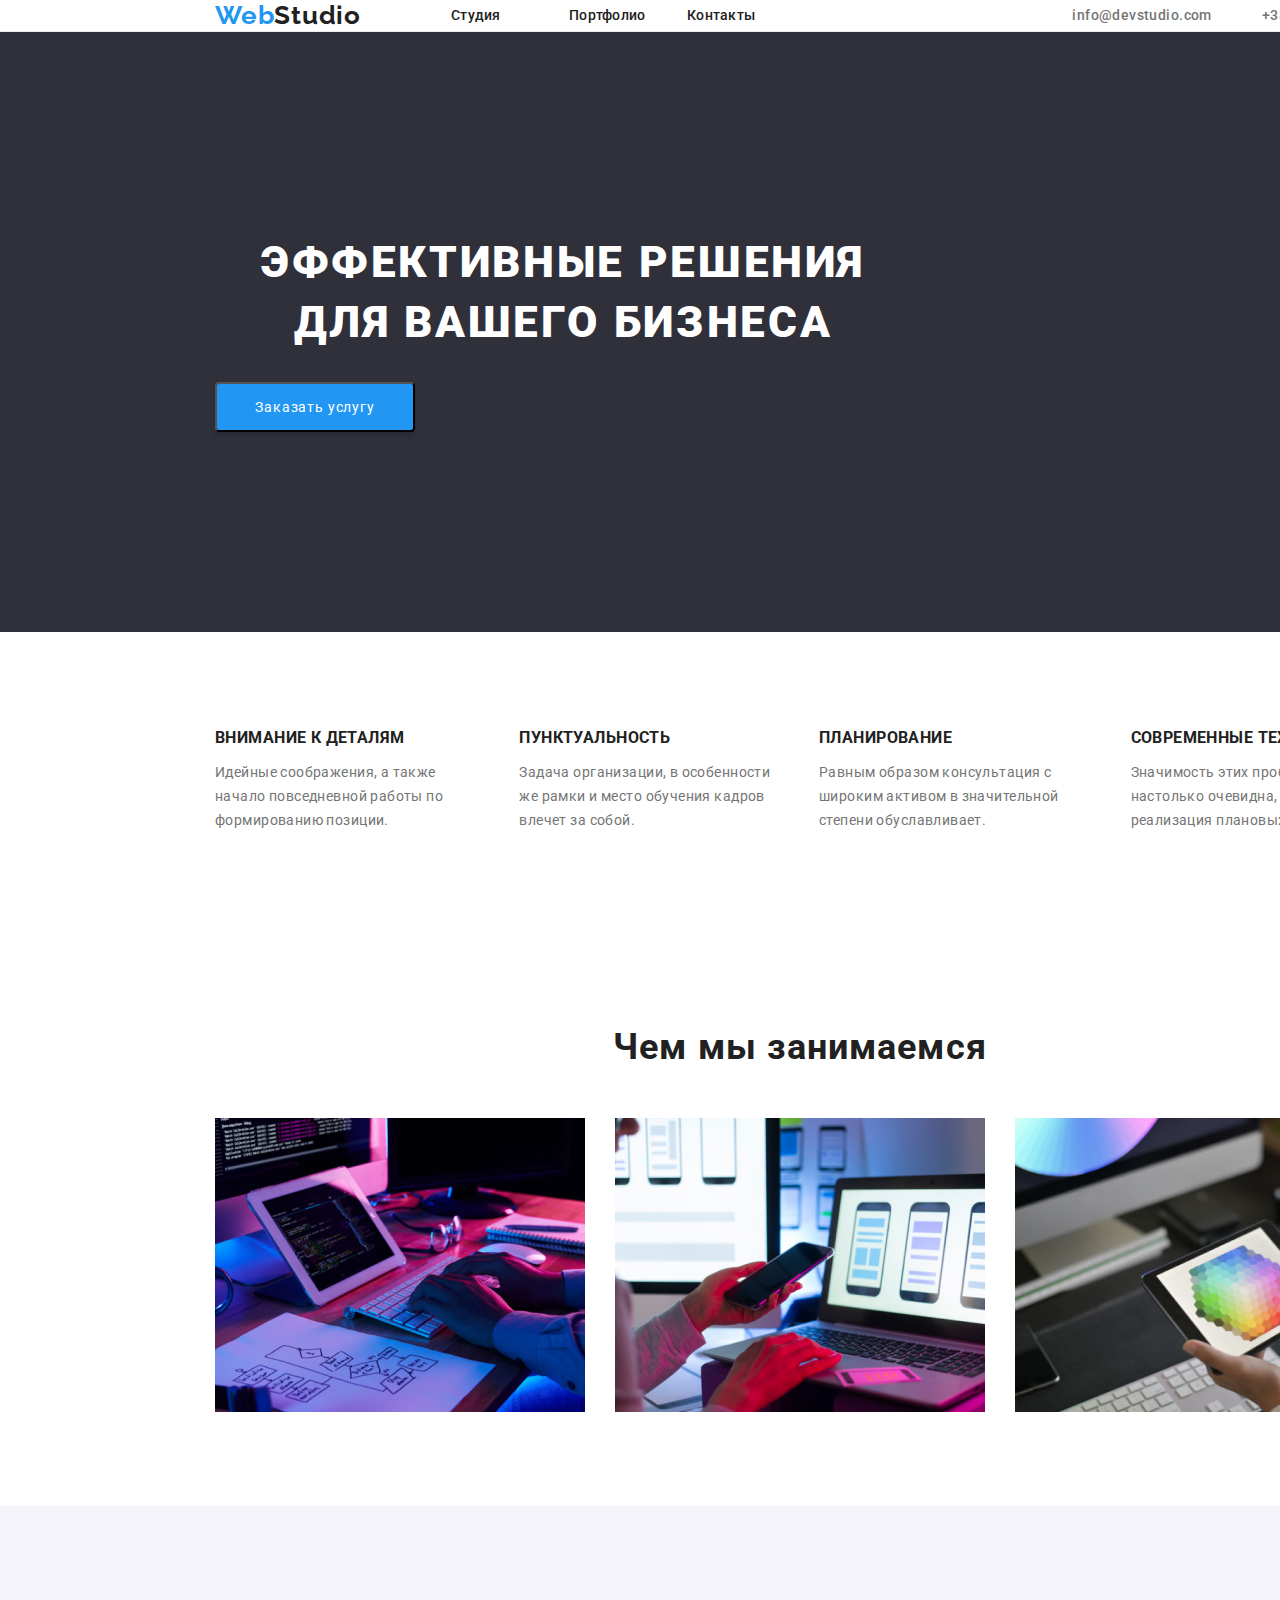
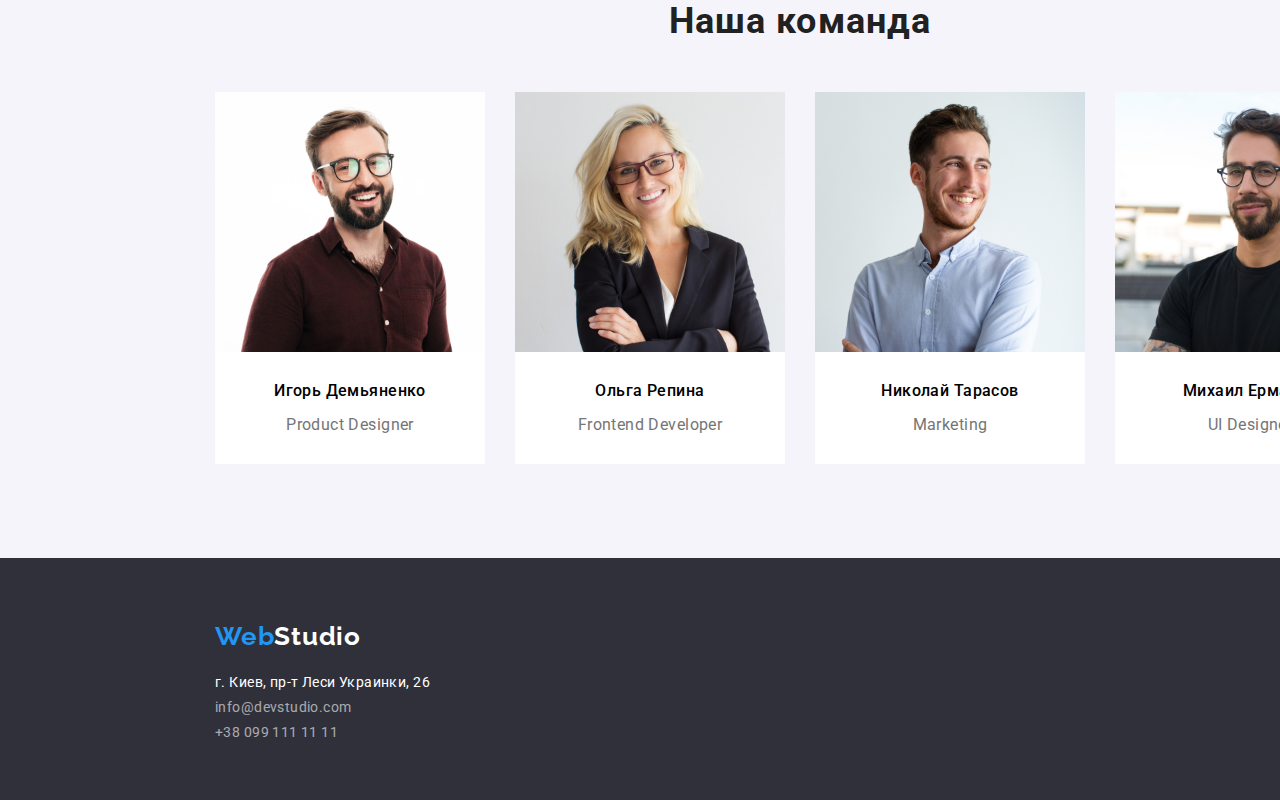
==== commit fea6e283: "дополнения по замечаниям" ====
--- a/index.html
+++ b/index.html
@@ -21,165 +21,178 @@
   <body>
     <header class="header-content">
       <div class="conteiner flexbox">
-      <nav class="header-nav">
-        <a class="company-logo" href="./index.html"
-          ><span class="logo-web">Web</span>Studio
-        </a>
+        <nav class="header-nav">
+          <a class="company-logo" href="./index.html"
+            ><span class="logo-web">Web</span>Studio
+          </a>
 
-        <ul class="nav-link-list">
-          <li class="nav-item"><a class="nav-link" href="./index.html"> Студия</a></li>
-          <li class="nav-item"><a class="nav-link" href="./portfolio.html"> Портфолио</a></li>
-          <li class="nav-item"><a class="nav-link" href="">Контакты</a></li>
+          <ul class="nav-link-list">
+            <li class="nav-item">
+              <a class="nav-link" href="./index.html"> Студия</a>
+            </li>
+            <li class="nav-item">
+              <a class="nav-link" href="./portfolio.html"> Портфолио</a>
+            </li>
+            <li class="nav-item"><a class="nav-link" href="">Контакты</a></li>
+          </ul>
+        </nav>
+
+        <ul class="contact-link-list">
+          <li class="contact-item">
+            <a class="contact-link" href="mailto:info@devstudio.com">
+              info@devstudio.com</a
+            >
+          </li>
+          <li class="contact-item">
+            <a class="contact-link" href="tel:+380961111111"
+              >+38 096 111 11 11</a
+            >
+          </li>
         </ul>
-      </nav>
-
-      <ul class="contact-link-list">
-        <li class="contact-item">
-          <a class="contact-link" href="mailto:info@devstudio.com">
-            info@devstudio.com</a
-          >
-        </li>
-        <li class="contact-item">
-          <a class="contact-link" href="tel:+380961111111">+38 096 111 11 11</a>
-        </li>
-      </ul>
       </div>
     </header>
 
     <main class="main-content">
       <section class="section-hero">
         <div class="conteiner">
-        <h1 class="title-hero">Эффективные решения для вашего бизнеса</h1>
-        <button  type="button" class="btn">Заказать услугу</button>
-      </div>
+          <h1 class="title-hero">Эффективные решения для вашего бизнеса</h1>
+          <button type="button" class="btn">Заказать услугу</button>
+        </div>
       </section>
 
       <!--Studio strong sides-->
       <section class="strong-sides">
         <div class="conteiner">
-        <!--<h2>Сильные стороны</h2>-->
-        <ul class="sides-list">
-          <li class="sides-item">
-            <h3 class="sides-title">Внимание к деталям</h3>
-            <p class="sides-descr">
-              Идейные соображения, а также начало повседневной работы по
-              формированию позиции.
-            </p>
-          </li>
-          <li class="sides-item">
-            <h3 class="sides-title">Пунктуальность</h3>
-            <p class="sides-descr">
-              Задача организации, в особенности же рамки и место обучения кадров
-              влечет за собой.
-            </p>
-          </li>
-          <li class="sides-item">
-            <h3 class="sides-title">Планирование</h3>
-            <p class="sides-descr">
-              Равным образом консультация с широким активом в значительной
-              степени обуславливает.
-            </p>
-          </li>
-          <li class="sides-item">
-            <h3 class="sides-title">Современные технологии</h3>
-            <p class="sides-descr">
-              Значимость этих проблем настолько очевидна, что реализация
-              плановых заданий.
-            </p>
-          </li>
-        </ul>
+          <!--<h2>Сильные стороны</h2>-->
+          <ul class="sides-list">
+            <li class="sides-item">
+              <h3 class="sides-title">Внимание к деталям</h3>
+              <p class="sides-descr">
+                Идейные соображения, а также начало повседневной работы по
+                формированию позиции.
+              </p>
+            </li>
+            <li class="sides-item">
+              <h3 class="sides-title">Пунктуальность</h3>
+              <p class="sides-descr">
+                Задача организации, в особенности же рамки и место обучения
+                кадров влечет за собой.
+              </p>
+            </li>
+            <li class="sides-item">
+              <h3 class="sides-title">Планирование</h3>
+              <p class="sides-descr">
+                Равным образом консультация с широким активом в значительной
+                степени обуславливает.
+              </p>
+            </li>
+            <li class="sides-item">
+              <h3 class="sides-title">Современные технологии</h3>
+              <p class="sides-descr">
+                Значимость этих проблем настолько очевидна, что реализация
+                плановых заданий.
+              </p>
+            </li>
+          </ul>
         </div>
       </section>
       <section class="we-doing">
         <div class="conteiner">
-      <h2 class="title-company-features">Чем мы занимаемся</h2>
-      <ul class="doing-list">
-        <li class="doing-item">
-          <img
-            src="./img/img-studio/coding.jpg"
-            width="370"
-            alt="услуги-html/css"
-          />
-        </li>
-        <li class="doing-item">
-          <img
-            src="./img/img-studio/programming.jpg"
-            width="370"
-            alt="услуги-програмирования"
-          />
-        </li>
-        <li class="doing-item">
-          <img
-            src="./img/img-studio/design.jpg"
-            width="370"
-            alt="услуги-дизайна"
-          />
-        </li>
-      </ul>
-      </div>
+          <h2 class="title-company-features">Чем мы занимаемся</h2>
+          <ul class="doing-list">
+            <li class="doing-item">
+              <img
+                src="./img/img-studio/coding.jpg"
+                width="370"
+                alt="услуги-html/css"
+              />
+            </li>
+            <li class="doing-item">
+              <img
+                src="./img/img-studio/programming.jpg"
+                width="370"
+                alt="услуги-програмирования"
+              />
+            </li>
+            <li class="doing-item">
+              <img
+                src="./img/img-studio/design.jpg"
+                width="370"
+                alt="услуги-дизайна"
+              />
+            </li>
+          </ul>
+        </div>
       </section>
 
       <!--Team info conteiner-->
       <section class="team">
         <div class="conteiner">
-        <h2 class="title-company-features">Наша команда</h2>
-        <ul class="team-list">
-          <li class="staff-item">
-            <img
-              src="./img/img-studio/demianenko.jpg"
-              width="270"
-              alt="demianenko-pic"
-            />
-            <h3 class="staff-info">Игорь Демьяненко</h3>
-            <p class="staff-function">Product Designer</p>
-          </li>
+          <h2 class="title-company-features">Наша команда</h2>
+          <ul class="team-list">
+            <li class="staff-item">
+              <img
+                src="./img/img-studio/demianenko.jpg"
+                width="270"
+                alt="demianenko-pic"
+              />
+              <h3 class="staff-info">Игорь Демьяненко</h3>
+              <p class="staff-function">Product Designer</p>
+            </li>
 
-          <li class="staff-item">
-            <img
-              src="./img/img-studio/repina.jpg"
-              width="270"
-              alt="repina-pic"
-            />
-            <h3 class="staff-info">Ольга Репина</h3>
-            <p class="staff-function">Frontend Developer</p>
-          </li>
+            <li class="staff-item">
+              <img
+                src="./img/img-studio/repina.jpg"
+                width="270"
+                alt="repina-pic"
+              />
+              <h3 class="staff-info">Ольга Репина</h3>
+              <p class="staff-function">Frontend Developer</p>
+            </li>
 
-          <li class="staff-item">
-            <img
-              src="./img/img-studio/tarasov.jpg"
-              width="270"
-              alt="tarasov-pic"
-            />
-            <h3 class="staff-info">Николай Тарасов</h3>
-            <p class="staff-function">Marketing</p>
-          </li>
+            <li class="staff-item">
+              <img
+                src="./img/img-studio/tarasov.jpg"
+                width="270"
+                alt="tarasov-pic"
+              />
+              <h3 class="staff-info">Николай Тарасов</h3>
+              <p class="staff-function">Marketing</p>
+            </li>
 
-          <li class="staff-item">
-            <img
-              src="./img/img-studio/iermakov.jpg"
-              width="270"
-              alt="iermakov-pic"
-            />
-            <h3 class="staff-info">Михаил Ермаков</h3>
-            <p class="staff-function">UI Designer</p>
-          </li>
-        </ul>
+            <li class="staff-item">
+              <img
+                src="./img/img-studio/iermakov.jpg"
+                width="270"
+                alt="iermakov-pic"
+              />
+              <h3 class="staff-info">Михаил Ермаков</h3>
+              <p class="staff-function">UI Designer</p>
+            </li>
+          </ul>
         </div>
       </section>
     </main>
 
     <footer class="footer">
       <div class="conteiner">
-      <a class="company-logo logo-footer" href="./index.html">
-        <span class="logo-web">Web</span
-        ><span class="logo-studio-footer">Studio</span>
-      </a>
-      <ul>
-        <li class="adress-info-footer">г. Киев, пр-т Леси Украинки, 26</li>
-        <li class="contacts-info"> <a class="contacts-footer" href="href="mailto:info@devstudio.com">
-            info@devstudio.com</a></li>
-        <li class="contacts-info"> <a class="contacts-footer" href="tel:+380961111111"> +38 099 111 11 11</a></li>
-      </ul>
+        <a class="company-logo logo-footer" href="./index.html">
+          <span class="logo-web">Web</span
+          ><span class="logo-studio-footer">Studio</span>
+        </a>
+        <ul class="footer-list">
+          <li class="adress-info-footer">г. Киев, пр-т Леси Украинки, 26</li>
+          <li class="contacts-info">
+            <a class="contacts-footer" href="mailto:info@devstudio.com">
+              info@devstudio.com</a
+            >
+          </li>
+          <li class="contacts-info">
+            <a class="contacts-footer" href="tel:+380961111111">
+              +38 099 111 11 11</a
+            >
+          </li>
+        </ul>
       </div>
     </footer>
   </body>
--- a/css/styles.css
+++ b/css/styles.css
@@ -11,6 +11,8 @@
   --light-background-color: #f5f4fa;
   --accent-background-color: #188ce8;
   --footer-background-color: #2f303a;
+  --border-color--: #eeeeee;
+  --border-secondary-color--: #ececec;
 }
 
 body {
@@ -65,6 +67,7 @@
   display: flex;
   align-items: center;
   width: 1600px;
+  border-bottom: 1px solid var(--border-secondary-color--);
 }
 
 .header-content .flexbox {
@@ -74,20 +77,17 @@
 
 .company-logo {
   display: block;
-  width: 145px;
   margin-right: 90px;
-
-  /* height: 31px; */
   text-decoration: none;
   color: var (--rare-color);
   font-family: Raleway, sans-serif;
   font-style: normal;
   font-weight: bold;
   font-size: 26px;
-  line-height: 31px;
   letter-spacing: 0.03em;
 }
-
+  
+  
 .logo-web {
   color: var(--accent-color);
 }
@@ -142,15 +142,6 @@
   margin-right: 50px;
 }
 
-.contact-link {
-  display: block;
-  color: var(--secondary-text-color);
-  /* padding-top: 32px;
-  padding-bottom: 32px; */
-  /* font-size: 14px;
-  text-decoration: none; */
-}
-
 .contact-link:hover,
 .contact-link:focus {
   color: var(--link-accent-color);
@@ -161,17 +152,17 @@
 }
 
 .section-hero {
+  display: flex;
+  flex-direction: column;
+  justify-content: center;
+  align-items: center;
   width: 1600px;
   background-color: var(--footer-background-color);
-  padding-top: 200px;
-  padding-bottom: 200px;
-
-  /* width: 1600px;
-  height: 600px; */
+  height: 600px;
 }
 
 .title-hero {
-  display: flex;
+  /* display: flex; */
   /* flex-wrap: wrap; */
   width: 696px;
   font-weight: 900;
@@ -187,10 +178,15 @@
 }
 
 .btn {
-  display: flex;
-  position: absolute;
+  /* display: inline-flex;
+   padding: 10px 32px;
+  border-radius: 4px;
+  min-width: 200px;
+  border: transparent; */
+  display: flex;
   justify-content: center;
-  width: 200px;
+  min-width: 200px;
+  padding: 10px 32 px;
   height: 50px;
   color: var(--white-color);
   align-items: center;
@@ -293,8 +289,6 @@
   display: flex;
   margin: 0px;
   padding: 0px;
-
-  /* width: 1600px; */
 }
 
 .staff-item {
@@ -309,7 +303,6 @@
 
 .staff-item:not(:nth-child(4n)) {
   margin-right: 30px;
-  padding-bottom: 30px;
 }
 
 .staff-info,
@@ -322,11 +315,13 @@
 .staff-info {
   color: var(--rare-text-color);
   font-weight: 500;
+  margin-top: 30px;
   margin-bottom: 10px;
 }
 
 .staff-function {
   color: var(--secondary-text-color);
+  margin-bottom: 30px;
 }
 
 .footer {
@@ -345,17 +340,7 @@
   color: var(--footer-text-color);
 }
 
-.company-logo {
-  width: 145px;
-  /* height: 31px; */
-  text-decoration: none;
-  color: var(--rare-text-color);
-  font-family: Raleway;
-  font-style: normal;
-  font-weight: bold;
-  font-size: 26px;
-  letter-spacing: 0.03em;
-}
+
 
 .logo-web {
   color: var(--accent-color);
@@ -389,6 +374,7 @@
 }
 
 .contact-link {
+  display: block;
   color: var(--secondary-text-color);
   font-size: 14px;
   font-style: normal;
@@ -416,6 +402,7 @@
   border-radius: 4px;
   border: 0px;
   shadow: none;
+  margin-bottom: 15px;
 }
 
 .work-buttons:hover,
@@ -435,6 +422,9 @@
   display: flex;
   align-items: center;
   justify-content: center;
+  margin-top: 0;
+  margin-bottom: 35px;
+  /* height: 55px; */
 }
 
 .filter-item:not(:last-child) {
@@ -443,6 +433,7 @@
 
 .gallery {
   width: 1600px;
+  margin-top: 94px;
 }
 
 .gallery-list {
@@ -460,11 +451,15 @@
   width: 370px;
   margin-bottom: 30px;
   padding-bottom: 20px;
-  /* border-radius: 5px; */
+  border: 1px var(--border-color--);
+  border-radius: 5px;
   /* overflow: hidden;
   transition: box-shadow */
 }
 
+.gallery-list img {
+  margin-bottom: 20px;
+}
 .gallery-item:nth-last-child(-n + 3) {
   margin-bottom: 0px;
 }
@@ -472,6 +467,12 @@
 .gallery-title {
   color: var(--rare-text-color);
   font-weight: 700;
+  margin-top: 0;
+  margin-bottom: 15px;
+  line-height: 16px;
+}
+
+.gallery-info {
   margin: 0;
 }
 
@@ -486,7 +487,11 @@
 }
 .logo-studio-footer {
   color: var(--white-color);
-  line-height: 35.5px;
+  line-height: 36px;
+}
+
+.footer-list {
+  margin: 0;
 }
 
 .adress-info-footer {
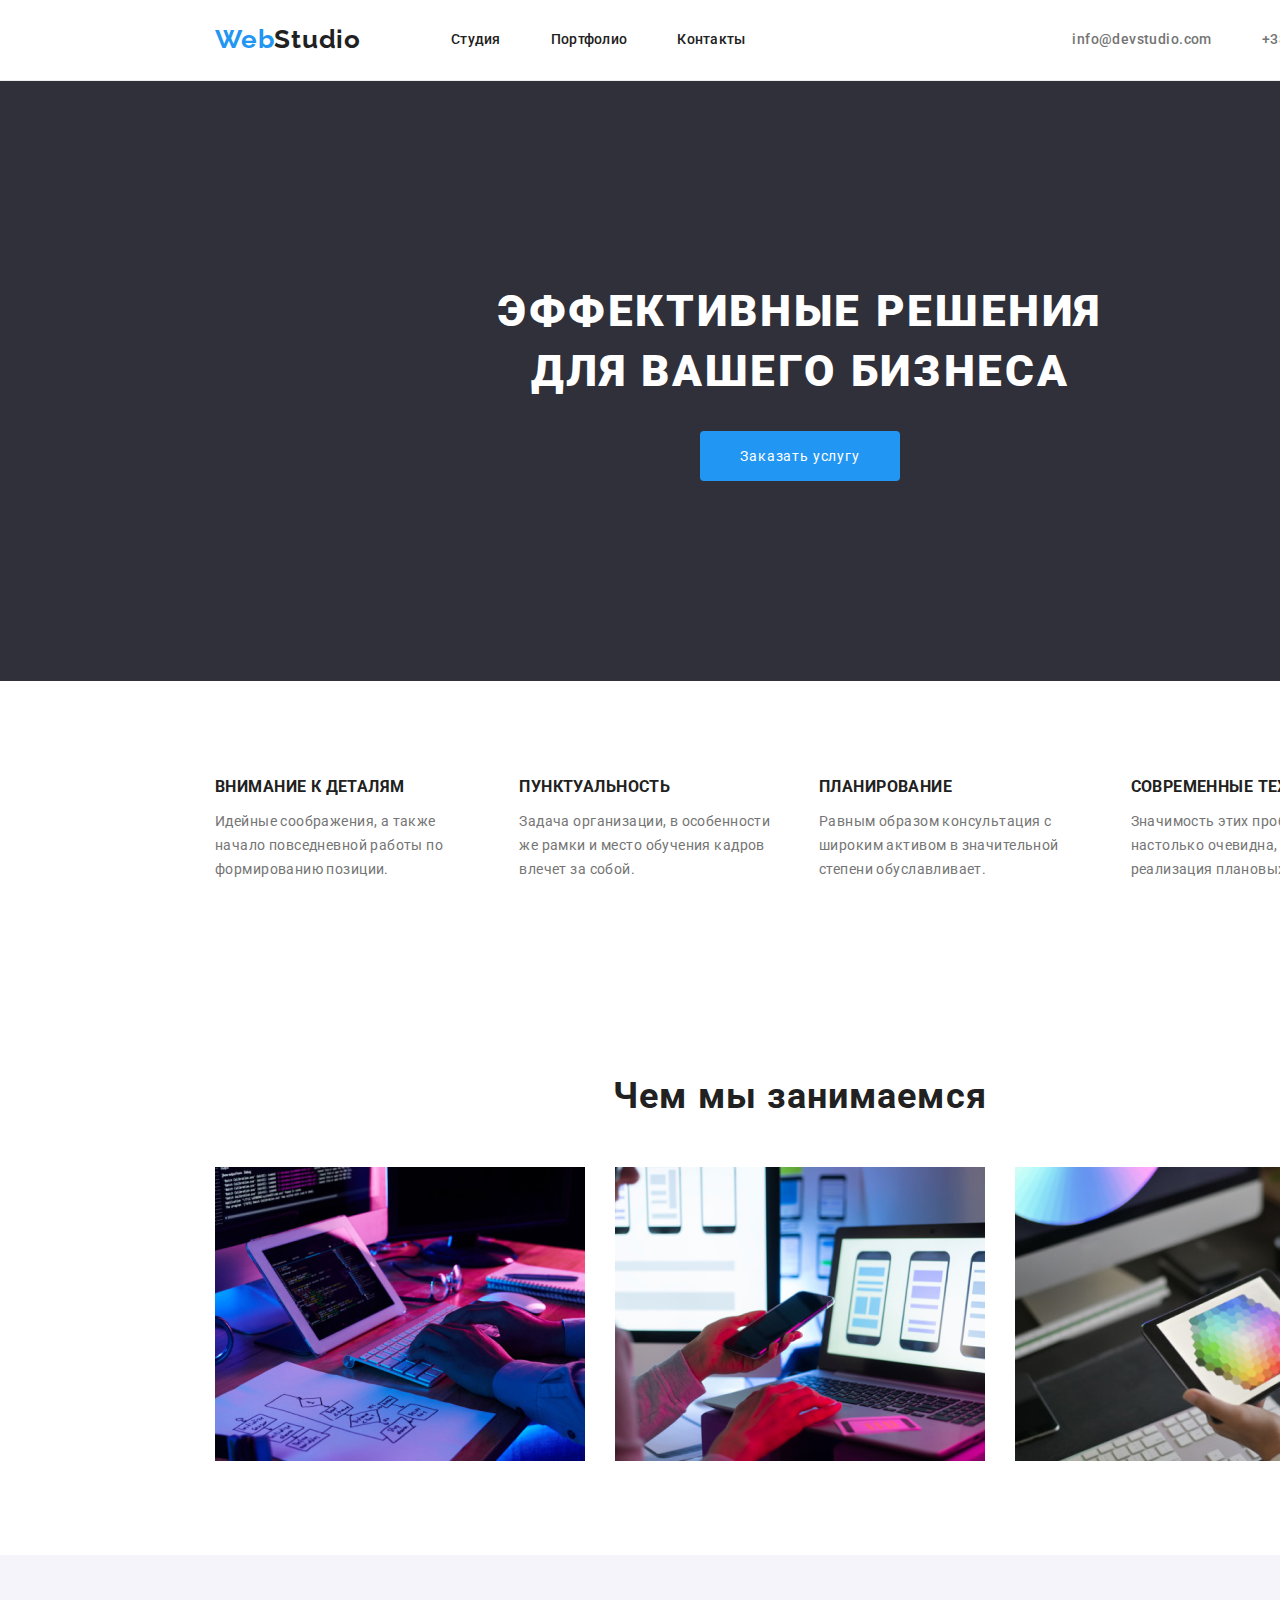
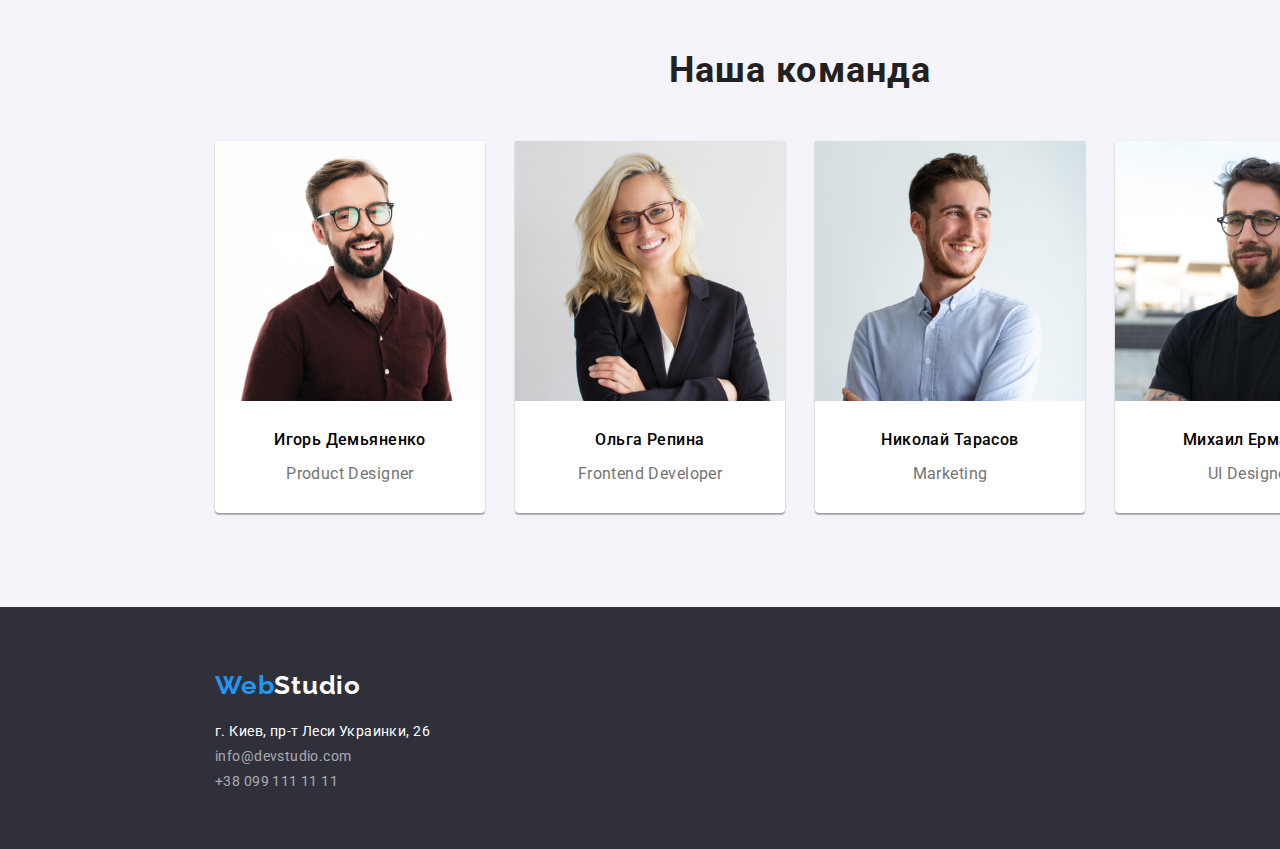
==== commit a97056ed: "начало работы по 4дз" ====
--- a/index.html
+++ b/index.html
@@ -54,10 +54,10 @@
 
     <main class="main-content">
       <section class="section-hero">
-        <div class="conteiner">
-          <h1 class="title-hero">Эффективные решения для вашего бизнеса</h1>
-          <button type="button" class="btn">Заказать услугу</button>
-        </div>
+        <!-- <div class="conteiner"> -->
+        <h1 class="title-hero">Эффективные решения для вашего бизнеса</h1>
+        <button type="button" class="btn">Заказать услугу</button>
+        <!-- </div> -->
       </section>
 
       <!--Studio strong sides-->
--- a/css/styles.css
+++ b/css/styles.css
@@ -57,9 +57,6 @@
   display: block;
   width: 100%;
   height: auto;
-
-  /* box-sizing: border-box;
-  margin: 0; */
 }
 
 .header-content {
@@ -67,6 +64,8 @@
   display: flex;
   align-items: center;
   width: 1600px;
+  padding-top: 24px;
+  padding-bottom: 25px;
   border-bottom: 1px solid var(--border-secondary-color--);
 }
 
@@ -86,8 +85,7 @@
   font-size: 26px;
   letter-spacing: 0.03em;
 }
-  
-  
+
 .logo-web {
   color: var(--accent-color);
 }
@@ -193,8 +191,9 @@
   text-align: center;
   letter-spacing: 0.06em;
   background-color: var(--accent-color);
-  box-shadow: 0px 4px 4px var(--box-shadow-color);
+  box-shadow: 0px 4px 4px var(--box-shadow-color--);
   border-radius: 4px;
+  border: transparent;
 }
 
 /* .order-service-button:hover,
@@ -246,6 +245,8 @@
 
 .sides-item {
   width: calc((100%-30px * 3) / 4);
+  margin-top: 0;
+  margin-bottom: 0;
 }
 
 .sides-item:not(:nth-child(4n)) {
@@ -296,6 +297,9 @@
   flex-wrap: wrap; */
   width: calc((100%-30px * 3) / 4);
   background-color: var(--white-color);
+  box-shadow: 0px 1px 3px rgba(0, 0, 0, 0.12), 0px 1px 1px rgba(0, 0, 0, 0.14),
+    0px 2px 1px rgba(0, 0, 0, 0.2);
+  border-radius: 0px 0px 4px 4px;
 
   /* width: 270px;
   height: 368px; */
@@ -340,8 +344,6 @@
   color: var(--footer-text-color);
 }
 
-
-
 .logo-web {
   color: var(--accent-color);
   line-height: 30.5px;
@@ -356,8 +358,6 @@
 }
 .nav-link {
   color: var(--main-text-color);
-  width: 68px;
-  height: 16px;
   font-weight: 500;
   line-height: 16px;
   letter-spacing: 0.02em;
@@ -424,7 +424,6 @@
   justify-content: center;
   margin-top: 0;
   margin-bottom: 35px;
-  /* height: 55px; */
 }
 
 .filter-item:not(:last-child) {
@@ -432,8 +431,8 @@
 }
 
 .gallery {
-  width: 1600px;
   margin-top: 94px;
+  margin-bottom: 94px;
 }
 
 .gallery-list {
@@ -451,17 +450,27 @@
   width: 370px;
   margin-bottom: 30px;
   padding-bottom: 20px;
-  border: 1px var(--border-color--);
-  border-radius: 5px;
+  border: 1px solid var(--border-color--);
+
   /* overflow: hidden;
   transition: box-shadow */
 }
 
+.gallery-item:hover,
+.gallery-item:focus {
+  box-shadow: 0px 1px 1px rgba(0, 0, 0, 0.12), 0px 4px 4px rgba(0, 0, 0, 0.06),
+    1px 4px 6px rgba(0, 0, 0, 0.16);
+}
+
 .gallery-list img {
   margin-bottom: 20px;
 }
 .gallery-item:nth-last-child(-n + 3) {
   margin-bottom: 0px;
+}
+
+.project-info {
+  padding: 20px 24px;
 }
 
 .gallery-title {
